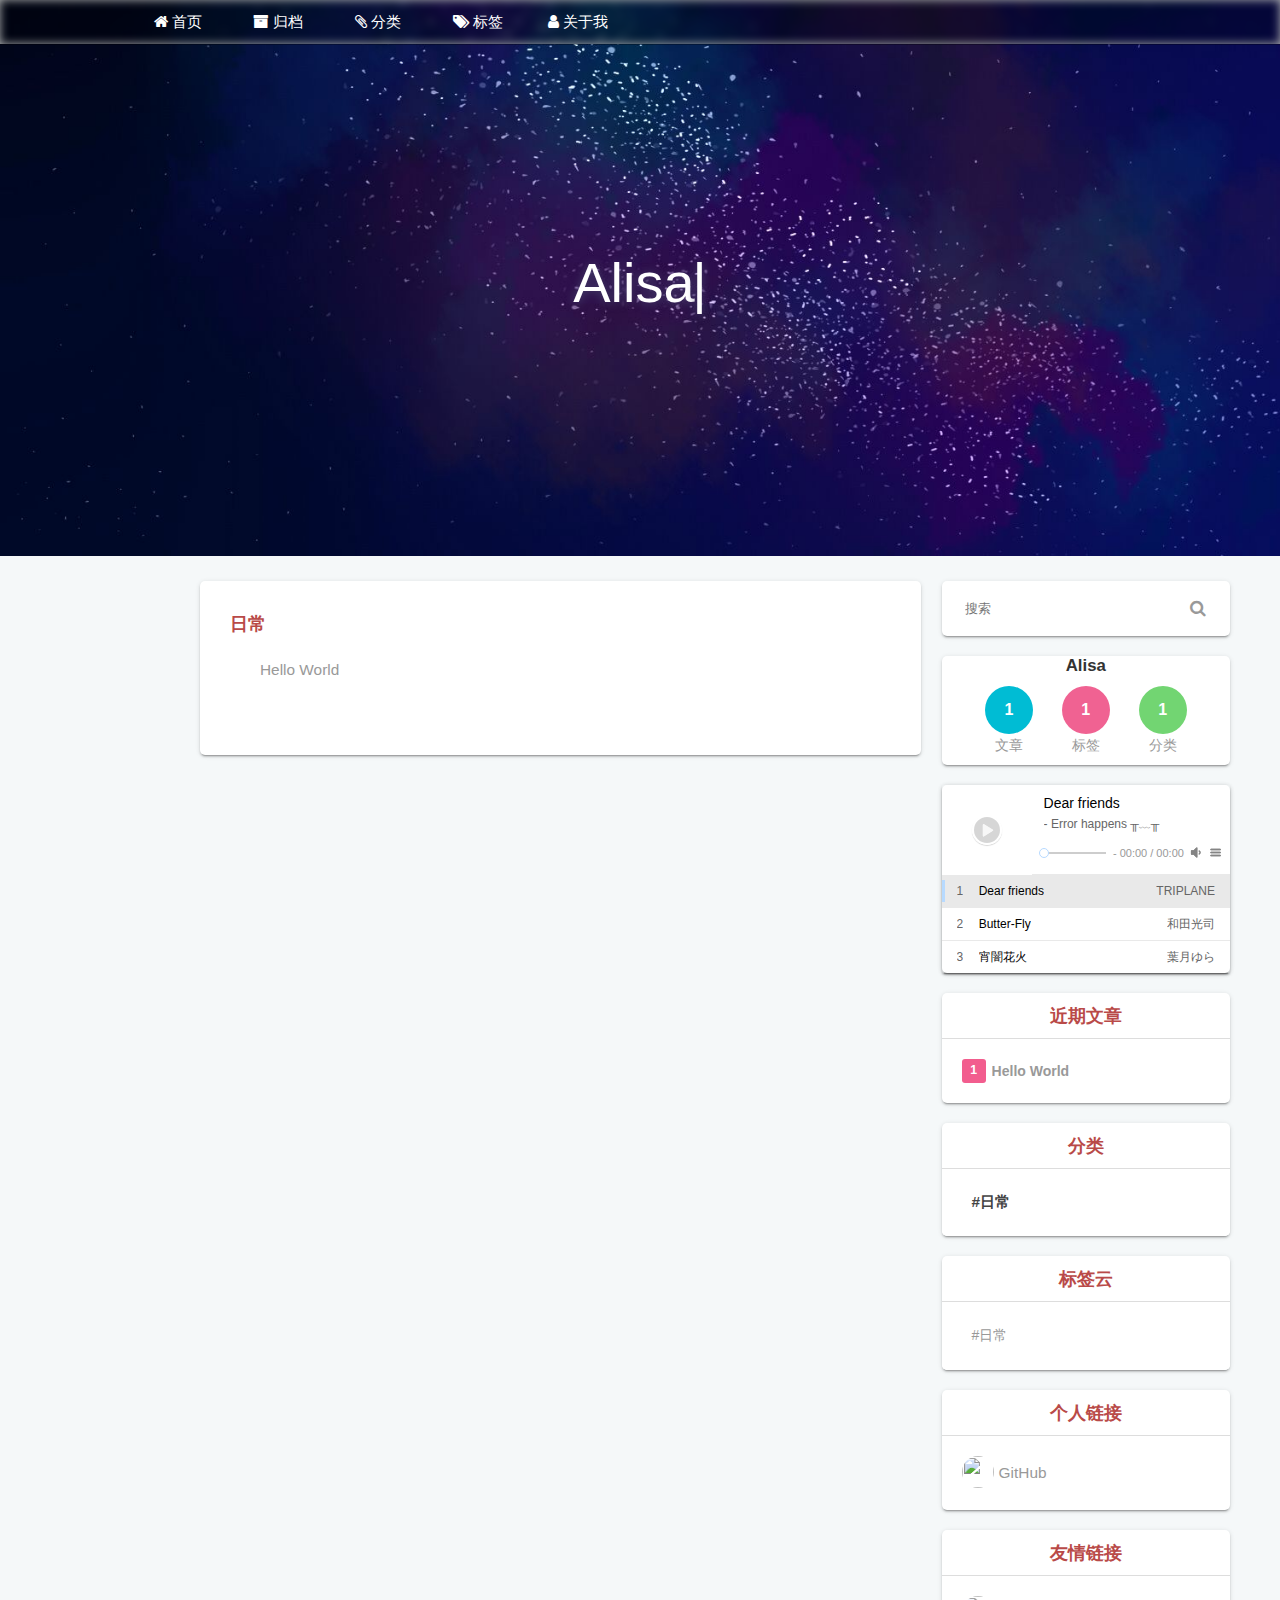
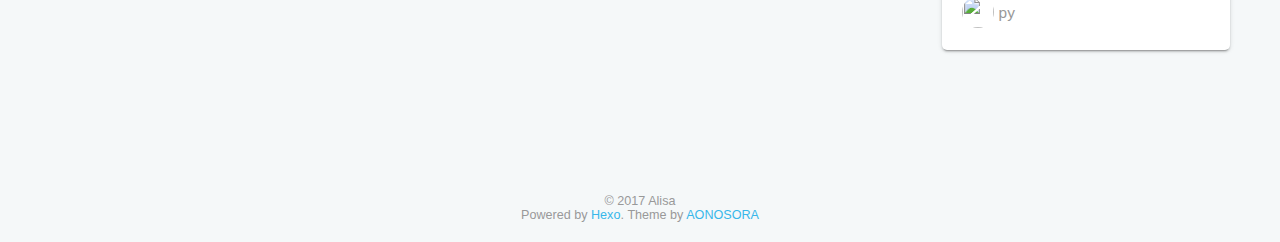
==== tags/日常/index.html @ 24ba5a22 "Site updated: 2018-03-01 18:58:43" ====
<!DOCTYPE html>
<html>
<head>
    <meta charset="UTF-8">
    <meta name="viewport" content="width=device-width, initial-scale=1, maximum-scale=1">
    <meta name="author" content="Alisa">
    
    
    
    
    
    
    <title>标签: 日常 | Alisa</title>
    <!-- inject:style -->
    <link href="/css/style.css" rel="stylesheet" type="text/css">
    <!-- endinject -->
    <style>
        .cube-loading {
            top: 0;
            position: fixed;
            width: 100%;
            height: 100%;
            background: url('/images/lg/loading.gif') no-repeat center center;
            background-color: rgba(0,0,0,.7);
        }

        .cube-loading.out {
            display: none;
        }

        .cube-loading:before {
            display: block;
            content: '加载中';
            position: relative;
            width: 100%;
            top: 50%;
            right: -50%;
            color: #fff;
        }

        @media(max-width: 768px) {
            .cube-loading:before {
                font-size: 1.2em;
                transform: translate(-24px,20px);
                -webkit-transform: translate(-24px,20px);
                -o-transform: translate(-24px,20px);
                -ms-transform: translate(-24px,20px);
            }
        }

        @media(min-width: 768px) {
            .cube-loading:before {

            }
        }
    </style>
    
</head>
<body>
<div class="cube-body">
    <nav id="cube-top-memu" class="cube-menu">
    <ul class="cube-menu-collapse">
        
        <li>
            <i class="cube-icon cube-icon-home" aria-hidden="true"></i>
            <a href="/">首页</a>
        </li>
        
        <li>
            <i class="cube-icon cube-icon-archive" aria-hidden="true"></i>
            <a href="/archives">归档</a>
        </li>
        
        <li>
            <i class="cube-icon cube-icon-categories" aria-hidden="true"></i>
            <a href="/categories">分类</a>
        </li>
        
        <li>
            <i class="cube-icon cube-icon-tags" aria-hidden="true"></i>
            <a href="/tags">标签</a>
        </li>
        
        <li>
            <i class="cube-icon cube-icon-about" aria-hidden="true"></i>
            <a href="/about-me">关于我</a>
        </li>
        
    </ul>
</nav>
<nav class="cube-side-menu" id="cube-side-menu">
    <ul class="cube-menu-list">
        
        <li>
            <a class="lrc-control">开启歌词</a>
        </li>
        
        <li>
            <a class="scroll-to-top">回到顶部</a>
        </li>
    </ul>
</nav>
    <header class="cube-header" id="cube-header">
    <img src=" https://timgsa.baidu.com/timg?image&amp;quality=80&amp;size=b9999_10000&amp;sec=1519910472082&amp;di=d725d8a82092e57b234062003c9fb7f6&amp;imgtype=0&amp;src=http%3A%2F%2Fimg3.100bt.com%2Fupload%2Fscrawl%2F20140315%2F1394874591805.jpg " alt="头部背景图片">
    
    <div class="cube-type">
        <span class="cube-typed-title">Alisa</span>
        <span class="cube-typed-cursor">|</span>
    </div>
    
</header>

    <style>
        nav.cube-menu:before {
            content: '';
            visibility: hidden;
            position: absolute;
            left: 0;
            top: 0;
            width: 100%;
            height: 44px;
        
            filter: blur(5px);
            -webkit-filter: blur(5px);
        
            z-index: -1;
            background-image: url('/images/background.png');
            background-repeat: no-repeat;
            background-position: center -356px;
            background-size: cover;
            background-color: transparent;
        }

        header.cube-background.cube-header-background {
            visibility: hidden;
            background-image: url('/images/background.png');
            background-position: center -400px;
        }
    </style>
    <header class="cube-background cube-header-background">
        
        <div class="cube-type">
            <span class="cube-typed-title">Alisa</span>
            <span class="cube-typed-cursor">|</span>
        </div>
        
    </header>
    <div class="load-header-background"></div>
    <script>
        (function (window) {

            window.headerModule = {}
            window.headerModule.image = {
                width: '1500',
                height: '1000'
            }

        })(window)
    </script>
    
    <div class="cube-content">
        <div class="cube-left">
            <style>
    @media(max-width: 768px) {
        body {
            background-color: #fff!important;
        }
    }
</style>
<div class="cube-archives">
    
    <div class="cube-archive" style="margin-top: 0;">
        <h1 class="title">日常</h1>
        
        <ul class="posts">
            
            <li class="post">
                <a href="/2018/03/01/Hello-World/">Hello World</a>
            </li>
            
        </ul>
        
    </div>
    
</div>
        </div>
        <div class="cube-right">
            

<div class="cube-search cube-sidebar" id="cube-search">
    <div class="search-container">
        <input type="text" placeholder="搜索" class="cube-search-input" id="cube-search-input">
        <i class="cube-icon cube-icon-search cube-search-submit" aria-hidden="true"></i>
    </div>
    <!-- TODO 通过给window赋一个全局变量，通过脚本赋值 -->
</div>
<script>
    (function (window) {
        'use strict';
        window.searchModule = {}
        window.searchModule.JSONUrl = '/content.json'
        window.searchModule.rootUrl = '/'
    })(window)
</script>
<div class="cube-search-form">
    <div class="cube-search-control">
        <input type="text" placeholder="搜索" class="search-input">
        <a class="close-button">
            <i class="cube-icon cube-close" aria-hidden="true"></i>
        </a>
    </div>
    <div class="cube-search-result"></div>
</div>


<div class="cube-author cube-sidebar" id="cube-author">
    
    
    <span>Alisa</span>
    
    
    <div class="count">
        <a class="count articles"><span>1</span>文章</a>
        <a class="count tags"><span>1</span>标签</a>
        <a class="count categories"><span>1</span>分类</a>
    </div>
</div>



<div class="cube-music cube-sidebar" id="cube-music">
    <div class="cube-player aplayer" id="cube-player"></div>
</div>
<script>
    (function (window) {
        window.musicModule = {}
        window.musicModule.musicConfig = '{"narrow":false,"autoplay":false,"showlrc":3,"theme":"#b7daff","mutex":true,"mode":"circulation","preload":"auto","listmaxheight":"513px","music":[{"title":"Dear friends","author":"TRIPLANE","url":"http://cube-1252774894.cosgz.myqcloud.com/music/source/TRIPLANE - Dear friends.mp3","lrc":"http://cube-1252774894.cosgz.myqcloud.com/music/lrc/Dear friends - TRIPLANE.lrc","pic":"http://cube-1252774894.cosgz.myqcloud.com/music/image/TRIPLANE - Dear friends.jpg"},{"title":"Butter-Fly","author":"和田光司","url":"http://cube-1252774894.cosgz.myqcloud.com/music/source/和田光司 - Butter-Fly (ピアノヴァージョン).mp3","lrc":"http://cube-1252774894.cosgz.myqcloud.com/music/lrc/Butter-Fly (ピアノヴァージョン) - 和田光司.lrc","pic":"http://cube-1252774894.cosgz.myqcloud.com/music/image/和田光司 - Butter-Fly (ピアノヴァージョン).jpg"},{"title":"宵闇花火","author":"葉月ゆら","url":"http://cube-1252774894.cosgz.myqcloud.com/music/source/葉月ゆら - 宵闇花火.mp3","lrc":"http://cube-1252774894.cosgz.myqcloud.com/music/lrc/宵闇花火 - 葉月ゆら.lrc","pic":"http://cube-1252774894.cosgz.myqcloud.com/music/image/葉月ゆら - 宵闇花火.jpg"}]}'
        window.musicModule.lrcConfig = {
            open: '开启歌词',
            close: '关闭歌词'
        }
    })(window)
</script>



<div class="cube-recent-posts cube-sidebar" id="cube-recent-posts">
    <div class="title">
        <a>近期文章</a>
    </div>
    <ul class="list">
        
        
        <li>
            <!-- TODO 如果文章要显示图片，那么在front-matter上添加preview属性(url or path) -->
            
            <div class="normal">
                <p class="index first">
                    <span>1</span>
                </p>
                <p class="title">
                    <a href="/2018/03/01/Hello-World/" title="Hello World">Hello World</a>
                </p>
            </div>
            
        </li>
        
        
    </ul>
</div>



<div class="cube-categories cube-sidebar" id="cube-categories">
    <div class="title">
        <a href="/categories">分类</a>
    </div>
    <div class="cube-boxs">
        
        
        <div class="cube-box-bg ">
            <a href="/categories/日常/">#日常</a>
        </div>
        
    </div>
</div>



<div class="cube-tagcloud cube-sidebar" id="cube-tagcloud">
    <div class="title">
        <a href="/tags">标签云</a>
    </div>
    <div class="cube-boxs">
        
        
        <div class="cube-box ">
            <a href="/tags/日常/">#日常</a>
        </div>
        
    </div>
</div>



<div class="cube-links cube-sidebar" id="cube-links">
    <div class="title">
        <a>个人链接</a>
    </div>
    <ul class="list">
        
        <li>
            
            
            <img src="http://cube-1252774894.cosgz.myqcloud.com/links/GitHub.png">
            
            <a href="https://github.com/Alisahhh" target="_blank">GitHub</a>
        </li>
        
    </ul>
</div>



<div class="cube-friend-links cube-sidebar" id="cube-friend-links">
    <div class="title">
        <a>友情链接</a>
    </div>
    <ul class="list">
        
        <li>
            <!-- TODO change avatar.png to friend.png-->
            <img src="http://cube-1252774894.cosgz.myqcloud.com/friend_links/micblo.png">
            <a href="https://blog.micblo.com/" target="_blank">py</a>
        </li>
        
    </ul>
</div>


        </div>
    </div>
</div>
<footer class="cube-footer">
    
© 2017 Alisa

<br>
Powered by <a href="https://hexo.io/" target="_blank">Hexo</a>.&nbsp;Theme by <a href="https://github.com/ZEROKISEKI" target="_blank">AONOSORA</a>
</footer>
<!-- inject:script -->
<script src="/js/script.js"></script>
<!-- endinject -->
<div class="cube-loading out"></div>
</body>
</html>
---- css/style.css ----
@charset "UTF-8";.aplayer-narrow{width:66px}.aplayer-narrow .aplayer-info{display:none}.aplayer-withlrc.aplayer-narrow{width:90px}.aplayer-withlrc.aplayer .aplayer-pic{height:90px;width:90px}.aplayer-withlrc.aplayer .aplayer-info{margin-left:90px;height:90px}.aplayer-withlrc.aplayer .aplayer-lrc{display:none}.aplayer-withlrc.aplayer .aplayer-info{padding:10px 7px 0 7px}.aplayer-withlist.aplayer .aplayer-info{border-bottom:1px solid #e9e9e9}.aplayer-withlist.aplayer .aplayer-list{display:block}.aplayer-withlist.aplayer .aplayer-icon-menu{display:inline!important}.aplayer{font-family:Arial,Helvetica,sans-serif;margin:5px;-webkit-box-shadow:0 2px 2px 0 rgba(0,0,0,.14),0 3px 1px -2px rgba(0,0,0,.2),0 1px 5px 0 rgba(0,0,0,.12);box-shadow:0 2px 2px 0 rgba(0,0,0,.14),0 3px 1px -2px rgba(0,0,0,.2),0 1px 5px 0 rgba(0,0,0,.12);border-radius:2px;overflow:hidden;-webkit-user-select:none;-moz-user-select:none;-ms-user-select:none;user-select:none;line-height:initial}.aplayer *{-webkit-box-sizing:content-box;box-sizing:content-box}.aplayer .aplayer-icon{width:15px;height:15px;border:none;background-color:transparent;outline:0;cursor:pointer;opacity:.8;vertical-align:middle;padding:0;font-size:12px;margin:0;display:inline}.aplayer .aplayer-icon .aplayer-fill{-webkit-transition:all .2s ease-in-out;transition:all .2s ease-in-out}.aplayer .aplayer-lrc-content{display:none}.aplayer .aplayer-pic{position:relative;float:left;height:66px;width:66px;background-image:url(../images/music/default.jpg);background-size:100%;-webkit-transition:all .3s ease;transition:all .3s ease}.aplayer .aplayer-pic .aplayer-button{position:absolute;border-radius:50%;opacity:.8;cursor:pointer;text-shadow:0 1px 1px rgba(0,0,0,.2);-webkit-box-shadow:0 1px 1px rgba(0,0,0,.2);box-shadow:0 1px 1px rgba(0,0,0,.2);background:rgba(0,0,0,.2);-webkit-transition:all .1s ease;transition:all .1s ease}.aplayer .aplayer-pic .aplayer-button:hover{opacity:1}.aplayer .aplayer-pic .aplayer-button .aplayer-fill{fill:#fff}.aplayer .aplayer-pic .aplayer-hide{display:none}.aplayer .aplayer-pic .aplayer-play{width:26px;height:26px;border:2px solid #fff;bottom:50%;right:50%;margin:0 -15px -15px 0}.aplayer .aplayer-pic .aplayer-play .aplayer-icon-play{position:absolute;top:3px;left:4px;height:20px;width:20px}.aplayer .aplayer-pic .aplayer-pause{width:16px;height:16px;border:2px solid #fff;bottom:4px;right:4px}.aplayer .aplayer-pic .aplayer-pause .aplayer-icon-pause{position:absolute;top:2px;left:2px;height:12px;width:12px}.aplayer .aplayer-info{margin-left:66px;padding:14px 7px 0 10px;height:66px;-webkit-box-sizing:border-box;box-sizing:border-box}.aplayer .aplayer-info .aplayer-music{overflow:hidden;white-space:nowrap;text-overflow:ellipsis;margin:0 0 13px 5px;-webkit-user-select:text;-moz-user-select:text;-ms-user-select:text;user-select:text;cursor:default;padding-bottom:2px}.aplayer .aplayer-info .aplayer-music .aplayer-title{font-size:14px;max-width:100%;white-space:nowrap;text-overflow:ellipsis;display:block;overflow:hidden;text-align:left}.aplayer .aplayer-info .aplayer-music .aplayer-author{font-size:12px;margin-top:5px;max-width:100%;display:block;white-space:nowrap;overflow:hidden;text-overflow:ellipsis;text-align:left;color:#666}.aplayer .aplayer-info .aplayer-controller{position:relative;display:-webkit-box;display:-ms-flexbox;display:flex}.aplayer .aplayer-info .aplayer-controller .aplayer-bar-wrap{margin:0 0 0 5px;padding:4px 0;cursor:pointer!important;-webkit-box-flex:1;-ms-flex:1;flex:1}.aplayer .aplayer-info .aplayer-controller .aplayer-bar-wrap .aplayer-bar{position:relative;height:2px;width:100%;background:#cdcdcd}.aplayer .aplayer-info .aplayer-controller .aplayer-bar-wrap .aplayer-bar .aplayer-loaded{position:absolute;left:0;top:0;bottom:0;background:#aaa;height:2px;-webkit-transition:all .5s ease;transition:all .5s ease}.aplayer .aplayer-info .aplayer-controller .aplayer-bar-wrap .aplayer-bar .aplayer-played{position:absolute;left:0;top:0;bottom:0;height:2px}.aplayer .aplayer-info .aplayer-controller .aplayer-bar-wrap .aplayer-bar .aplayer-played .aplayer-thumb{position:absolute;top:0;right:5px;margin-top:-4px;margin-right:-10px;height:8px;width:8px;border-radius:50%;background:#fff;cursor:pointer!important}.aplayer .aplayer-info .aplayer-controller .aplayer-time{position:relative;right:0;bottom:3px;height:17px;color:#999;font-size:11px;padding-left:7px}.aplayer .aplayer-info .aplayer-controller .aplayer-time .aplayer-time-inner{vertical-align:middle}.aplayer .aplayer-info .aplayer-controller .aplayer-time .aplayer-icon{cursor:pointer;-webkit-transition:all .2s ease;transition:all .2s ease}.aplayer .aplayer-info .aplayer-controller .aplayer-time .aplayer-icon .aplayer-fill{fill:#666}.aplayer .aplayer-info .aplayer-controller .aplayer-time .aplayer-icon.aplayer-icon-mode{margin-right:4px}.aplayer .aplayer-info .aplayer-controller .aplayer-time .aplayer-icon:hover .aplayer-fill{fill:#000}.aplayer .aplayer-info .aplayer-controller .aplayer-time .aplayer-icon.aplayer-icon-menu{display:none}.aplayer .aplayer-info .aplayer-controller .aplayer-time.aplayer-time-narrow .aplayer-icon-mode{display:none}.aplayer .aplayer-info .aplayer-controller .aplayer-time.aplayer-time-narrow .aplayer-icon-menu{display:none}.aplayer .aplayer-info .aplayer-controller .aplayer-volume-wrap{position:relative;display:inline-block;margin-left:3px;cursor:pointer!important}.aplayer .aplayer-info .aplayer-controller .aplayer-volume-wrap:hover .aplayer-volume-bar-wrap{display:block}.aplayer .aplayer-info .aplayer-controller .aplayer-volume-wrap .aplayer-volume-bar-wrap{display:none;position:absolute;bottom:15px;right:-3px;width:25px;height:40px;z-index:99}.aplayer .aplayer-info .aplayer-controller .aplayer-volume-wrap .aplayer-volume-bar-wrap .aplayer-volume-bar{position:absolute;bottom:0;right:10px;width:5px;height:35px;background:#aaa}.aplayer .aplayer-info .aplayer-controller .aplayer-volume-wrap .aplayer-volume-bar-wrap .aplayer-volume-bar .aplayer-volume{position:absolute;bottom:0;right:0;width:5px;-webkit-transition:all .1s ease;transition:all .1s ease}.aplayer .aplayer-lrc{position:fixed;height:105px;bottom:10px;width:700px;left:220px;overflow:hidden;display:none}.aplayer .aplayer-lrc:before{position:absolute;top:0;z-index:1;display:none;overflow:hidden;width:100%;height:10%;content:' ';background:-webkit-gradient(linear,left top,left bottom,from(white),to(rgba(255,255,255,0)));background:linear-gradient(to bottom,#fff 0,rgba(255,255,255,0) 100%)}.aplayer .aplayer-lrc:after{position:absolute;bottom:0;z-index:1;display:none;overflow:hidden;width:100%;height:33%;content:' ';background:-webkit-gradient(linear,left top,left bottom,from(rgba(255,255,255,0)),to(rgba(255,255,255,.8)));background:linear-gradient(to bottom,rgba(255,255,255,0) 0,rgba(255,255,255,.8) 100%)}.aplayer .aplayer-lrc p{font-size:30px;color:#222;text-shadow:0 1px 5px #47456d;line-height:35px!important;height:35px!important;padding:0!important;margin:0!important;-webkit-transition:all .5s ease-out;transition:all .5s ease-out;opacity:.4;overflow:hidden;visibility:hidden}.aplayer .aplayer-lrc p.aplayer-lrc-current{opacity:1;overflow:visible;height:35px!important;visibility:visible}.aplayer .aplayer-lrc p.aplayer-lrc-current.hidden{visibility:hidden}.aplayer .aplayer-lrc .aplayer-lrc-contents{position:relative;height:100%;text-align:center;-webkit-transition:all .5s ease-out;transition:all .5s ease-out;-webkit-user-select:text;-moz-user-select:text;-ms-user-select:text;user-select:text;cursor:default}.aplayer .aplayer-list{overflow:auto;-webkit-transition:all .5s ease;transition:all .5s ease;will-change:height;display:none}.aplayer .aplayer-list.aplayer-list-hide{height:0!important}.aplayer .aplayer-list::-webkit-scrollbar{width:5px}.aplayer .aplayer-list::-webkit-scrollbar-track{background-color:#f9f9f9}.aplayer .aplayer-list::-webkit-scrollbar-thumb{border-radius:3px;background-color:#eee}.aplayer .aplayer-list::-webkit-scrollbar-thumb:hover{background-color:#ccc}.aplayer .aplayer-list ol{list-style-type:none;margin:0;padding:0}.aplayer .aplayer-list ol li{position:relative;height:32px;line-height:32px;padding:0 15px;font-size:12px;border-top:1px solid #e9e9e9;cursor:pointer;-webkit-transition:all .2s ease;transition:all .2s ease;overflow:hidden;text-align:left}.aplayer .aplayer-list ol li:first-child{border-top:none}.aplayer .aplayer-list ol li:hover{background:#efefef}.aplayer .aplayer-list ol li.aplayer-list-light{background:#e9e9e9}.aplayer .aplayer-list ol li.aplayer-list-light .aplayer-list-cur{display:inline-block}.aplayer .aplayer-list ol li .aplayer-list-cur{display:none;width:3px;height:22px;position:absolute;left:0;top:5px;cursor:pointer}.aplayer .aplayer-list ol li .aplayer-list-index{color:#666;margin-right:12px;cursor:pointer;display:inline-block;overflow:hidden}.aplayer .aplayer-list ol li .aplayer-list-title{max-width:60%;display:inline-block;overflow:hidden;text-overflow:ellipsis;white-space:nowrap}.aplayer .aplayer-list ol li .aplayer-list-author{color:#666;float:right;cursor:pointer;max-width:30%;text-overflow:ellipsis;overflow:hidden;white-space:nowrap}@-webkit-keyframes aplayer-roll{0%{left:0}100%{left:-100%}}@keyframes aplayer-roll{0%{left:0}100%{left:-100%}}.cube-archives{background-color:#fff;padding:0 20px 20px 20px}@media (max-width:768px){.cube-archives .cube-archive{margin-top:30px;padding-top:30px;padding-left:0}.cube-archives .cube-archive:not(:first-child){border-top:1px dashed #999}.cube-archives .cube-archive .title{text-decoration:underline;font-size:1.4em;color:#b94a48;text-align:left;margin-bottom:5px}.cube-archives .cube-archive .posts{padding-left:20px;font-size:1em;list-style:none;margin-top:15px}.cube-archives .cube-archive .posts .post{margin-bottom:3px;line-height:1.3}.cube-archives .cube-archive .posts .post a{color:#38b7ea;text-decoration:none}.cube-archives .cube-archive .posts .post a:visited{color:#38b7ea;text-decoration:none}.cube-archives .cube-archive .preview-posts{padding-left:20px;font-size:1em;list-style:none;margin-top:15px}.cube-archives .cube-archive .preview-posts .preview-post{margin-bottom:3px;line-height:1.3}.cube-archives .cube-archive .preview-posts .preview-post .preview{display:none}.cube-archives .cube-archive .preview-posts .preview-post a{color:#38b7ea;text-decoration:none}.cube-archives .cube-archive .preview-posts .preview-post a:visited{color:#38b7ea;text-decoration:none}}@media (min-width:768px){.cube-archives{padding:20px;-webkit-box-shadow:0 2px 2px 0 rgba(0,0,0,.14),0 3px 1px -2px rgba(0,0,0,.2),0 1px 5px 0 rgba(0,0,0,.12);box-shadow:0 2px 2px 0 rgba(0,0,0,.14),0 3px 1px -2px rgba(0,0,0,.2),0 1px 5px 0 rgba(0,0,0,.12);border-radius:5px}.cube-archives .cube-archive{padding-bottom:40px;border-bottom:1px dashed #ddd}.cube-archives .cube-archive:not(:first-child){padding-top:40px}.cube-archives .cube-archive:last-child{border-bottom:0}.cube-archives .cube-archive .title{border-bottom:0;margin-top:0;color:#b94a48}.cube-archives .cube-archive .posts{list-style:none;margin-top:0}.cube-archives .cube-archive .posts .post a{line-height:1.5;font-size:1.1em;color:#999;text-decoration:none}.cube-archives .cube-archive .posts .post a:visited{color:#999;text-decoration:none}.cube-archives .cube-archive .posts .post a:hover{color:#38b7ea}.cube-archives .cube-archive .preview-posts{list-style:none;display:-webkit-box;display:-ms-flexbox;display:flex;padding-left:0;-ms-flex-wrap:wrap;flex-wrap:wrap}.cube-archives .cube-archive .preview-posts .preview-post{text-align:justify;word-break:break-all;-webkit-box-flex:0;-ms-flex:0 1 50%;flex:0 1 50%;max-width:50%;position:relative;margin-bottom:20px}.cube-archives .cube-archive .preview-posts .preview-post .preview{position:absolute;left:0;top:0;width:100px;height:100px;overflow:hidden}.cube-archives .cube-archive .preview-posts .preview-post .preview div{background-size:cover;background-repeat:no-repeat;background-position:center;-webkit-transition:all .5s;transition:all .5s;width:100%;height:100%}.cube-archives .cube-archive .preview-posts .preview-post .preview div:hover{-webkit-transform:scale(2);transform:scale(2)}.cube-archives .cube-archive .preview-posts .preview-post .info{padding-left:100px}.cube-archives .cube-archive .preview-posts .preview-post .info a{text-decoration:none;color:#999}.cube-archives .cube-archive .preview-posts .preview-post .info a:visited{text-decoration:none;color:#999}.cube-archives .cube-archive .preview-posts .preview-post .info a:hover{color:#38b7ea}}.cube-boxs{display:-webkit-box;display:-ms-flexbox;display:flex;-ms-flex-wrap:wrap;flex-wrap:wrap;background-color:#fff}.cube-boxs .cube-box a,.cube-boxs .cube-box-bg a{text-decoration:none}.cube-boxs .cube-box a:visited,.cube-boxs .cube-box-bg a:visited{text-decoration:none}@media (max-width:768px){.cube-boxs{-webkit-box-pack:justify;-ms-flex-pack:justify;justify-content:space-between;padding:20px;-webkit-box-align:baseline;-ms-flex-align:baseline;align-items:baseline}.cube-boxs .cube-box{margin-bottom:10px;text-align:center;-webkit-box-flex:0;-ms-flex:0 1 24%;flex:0 1 24%}.cube-boxs .cube-box a{color:#999;font-size:1.1em}.cube-boxs .cube-box a:visited{color:#999}.cube-boxs .cube-box-bg{margin-bottom:10px;text-align:center;-webkit-box-flex:0;-ms-flex:0 1 24%;flex:0 1 24%}.cube-boxs .cube-box-bg a{color:#444;font-size:1.3em;font-weight:600}.cube-boxs .cube-box-bg a:visited{color:#444}}@media (min-width:768px){.cube-boxs{display:none}.cube-sidebar .cube-boxs{display:-webkit-box;display:-ms-flexbox;display:flex;-webkit-box-pack:start;-ms-flex-pack:start;justify-content:flex-start;padding:20px;-webkit-box-align:baseline;-ms-flex-align:baseline;align-items:baseline;border-bottom-left-radius:5px;border-bottom-right-radius:5px}.cube-sidebar .cube-boxs .cube-box{-webkit-box-flex:0;-ms-flex:0 1 auto;flex:0 1 auto;display:inline-block;padding:5px 10px}.cube-sidebar .cube-boxs .cube-box a{color:#999;font-size:1em}.cube-sidebar .cube-boxs .cube-box a:visited{color:#999}.cube-sidebar .cube-boxs .cube-box-bg{-webkit-box-flex:0;-ms-flex:0 1 auto;flex:0 1 auto;display:inline-block;padding:3px 10px}.cube-sidebar .cube-boxs .cube-box-bg a{color:#444;font-size:1.1em;font-weight:600}.cube-sidebar .cube-boxs .cube-box-bg a:visited{color:#444}}.hljs{display:block;overflow-x:auto;padding:.5em;background:#1e1e1e;color:#dcdcdc}.hljs-keyword,.hljs-literal,.hljs-name,.hljs-symbol{color:#569cd6}.hljs-link{color:#569cd6;text-decoration:underline}.hljs-built_in,.hljs-type{color:#4ec9b0}.hljs-class,.hljs-number{color:#b8d7a3}.hljs-meta-string,.hljs-string{color:#d69d85}.hljs-regexp,.hljs-template-tag{color:#9a5334}.hljs-formula,.hljs-function,.hljs-params,.hljs-subst,.hljs-title{color:#dcdcdc}.hljs-comment,.hljs-quote{color:#57a64a;font-style:italic}.hljs-doctag{color:#608b4e}.hljs-meta,.hljs-meta-keyword,.hljs-tag{color:#9b9b9b}.hljs-template-variable,.hljs-variable{color:#bd63c5}.hljs-attr,.hljs-attribute,.hljs-builtin-name{color:#9cdcfe}.hljs-section{color:gold}.hljs-emphasis{font-style:italic}.hljs-strong{font-weight:700}.hljs-bullet,.hljs-selector-attr,.hljs-selector-class,.hljs-selector-id,.hljs-selector-pseudo,.hljs-selector-tag{color:#d7ba7d}.hljs-addition{background-color:#144212;display:inline-block;width:100%}.hljs-deletion{background-color:#600;display:inline-block;width:100%}.cube-markdown{color:#999}.cube-markdown p{text-align:justify;line-height:1.6;font-size:1.1em}.cube-markdown blockquote{background-color:#dff0d8;border-color:#d6e9c6;margin:0;color:#468847;font-size:1.2em;line-height:1.5;padding:10px 10px 10px 40px;border-left:5px solid;overflow-x:auto;white-space:pre}.cube-markdown :not(pre) code{color:#d14;margin:2px 5px;padding:2px 10px;border:1px solid #d6d6d6;background-color:#eee;font-size:1em;word-wrap:break-word;white-space:normal;word-break:break-all;border-radius:3px}.cube-markdown pre code{padding:20px;font-size:1.2em;line-height:1.1;border-radius:5px}.cube-markdown a{text-decoration:none;color:#1863a1}.cube-markdown a:visited{text-decoration:none;color:#1863a1}.cube-markdown h1,.cube-markdown h2,.cube-markdown h3,.cube-markdown h4,.cube-markdown h5,.cube-markdown h6{color:#444}.cube-markdown h4,.cube-markdown h5,.cube-markdown h6{margin:1em auto;font-size:1.2em}.cube-markdown h3{font-size:1.4em}.cube-markdown h2{font-size:1.7em}.cube-markdown h1{font-size:2em}@media (max-width:768px){.cube-markdown h4,.cube-markdown h5,.cube-markdown h6{margin:1em auto;font-size:1.1em}.cube-markdown h3{font-size:1.2em}.cube-markdown h2{font-size:1.3em}.cube-markdown h1{font-size:1.5em}}.cube-markdown img{max-width:100%;height:auto;display:block}@media (max-width:768px){.cube-markdown img{margin:1em auto}}@media (min-width:768px){.cube-markdown img{margin:1.5em auto;margin-bottom:2em}}.cube-markdown ol{padding-left:20px;font-size:1.1em;line-height:1.6;text-align:justify;word-break:break-all}.cube-markdown ol li{padding-left:3px}.cube-markdown ul{padding-left:20px;color:#fff;font-size:1.1em;line-height:1.6;text-align:justify;word-break:break-all}.cube-markdown ul li{color:#999}.cube-markdown strong{font-weight:800;color:#333}.cube-markdown figure.highlight{color:#ddd;background:#272822;margin:1.6em 0;padding:1em 20px;display:block;overflow-x:auto}.cube-markdown figure.highlight div,.cube-markdown figure.highlight pre,.cube-markdown figure.highlight table,.cube-markdown figure.highlight tbody,.cube-markdown figure.highlight td,.cube-markdown figure.highlight tfoot,.cube-markdown figure.highlight th,.cube-markdown figure.highlight thead,.cube-markdown figure.highlight tr{padding:0;outline:0;border:0;margin:0;font-weight:inherit;font-style:inherit;font-family:inherit;font-size:100%;vertical-align:baseline}.cube-markdown figure.highlight td{border:none;padding:10px 0}.cube-markdown figure.highlight td.gutter{background:0 0}.cube-markdown figure.highlight td.code{padding-right:20px;padding-left:20px}.cube-markdown figure.highlight caption,.cube-markdown figure.highlight td,.cube-markdown figure.highlight th{text-align:left;font-weight:400;vertical-align:baseline}.cube-markdown figure.highlight div.line.hljs{height:1.6em;line-height:1.6em;background-color:transparent}.cube-gallery a.gallery-item:not(:first-child){display:none}div.cube-excerpt .cube-excerpt-header h1{font-weight:600;margin-top:0;text-align:center}div.cube-excerpt .cube-excerpt-header h1 a{color:#444;text-decoration:none}div.cube-excerpt .cube-excerpt-header h1 a:visited{color:#444;text-decoration:none}div.cube-excerpt .cube-excerpt-header .cube-excerpt-header-msg{display:-webkit-box;display:-ms-flexbox;display:flex;text-align:center;width:90%;margin:0 auto}div.cube-excerpt .cube-excerpt-header .cube-excerpt-date{-webkit-box-flex:1;-ms-flex:1 1 50%;flex:1 1 50%;text-align:right;color:#444}div.cube-excerpt .cube-excerpt-header .cube-excerpt-tags{-webkit-box-flex:1;-ms-flex:1 1 50%;flex:1 1 50%;max-width:50%;text-align:left;overflow:hidden;padding-left:15px;word-break:break-all;white-space:nowrap;text-overflow:ellipsis}div.cube-excerpt .cube-excerpt-header .cube-excerpt-tags a{padding-right:2px;text-decoration:none}div.cube-excerpt .cube-excerpt-header .cube-excerpt-tags a:visited{text-decoration:none}@media (max-width:768px){div.cube-excerpt{margin-bottom:30px;background-color:#fff}div.cube-excerpt .cube-excerpt-header{padding:20px 20px 0 20px}div.cube-excerpt .cube-excerpt-header h1{font-size:1.5em;margin-bottom:10px}div.cube-excerpt .cube-excerpt-header .cube-excerpt-header-msg .cube-excerpt-tags a{color:#444}div.cube-excerpt .cube-excerpt-header .cube-excerpt-header-msg .cube-excerpt-tags a:visited{color:#444}div.cube-excerpt .cube-excerpt-entry{padding:0 20px}div.cube-excerpt .cube-excerpt-footer{text-align:center;margin-top:20px;padding:0 20px 20px 20px}div.cube-excerpt .cube-excerpt-footer a{text-decoration:none;color:#fff;background-color:#38b7ea;padding:5px 20px;font-size:15px;line-height:32px;height:32px;border-radius:20px}div.cube-excerpt .cube-excerpt-footer a:visited{text-decoration:none;color:#fff}}@media (min-width:768px){div.cube-excerpt{background:#fff;padding:10px;margin-top:40px;border-radius:5px;-webkit-box-shadow:0 2px 2px 0 rgba(0,0,0,.14),0 3px 1px -2px rgba(0,0,0,.2),0 1px 5px 0 rgba(0,0,0,.12);box-shadow:0 2px 2px 0 rgba(0,0,0,.14),0 3px 1px -2px rgba(0,0,0,.2),0 1px 5px 0 rgba(0,0,0,.12)}div.cube-excerpt:first-child{margin-top:0}div.cube-excerpt .cube-excerpt-header{padding:20px 20px 0 20px}div.cube-excerpt .cube-excerpt-header h1{font-size:1.8em;margin-bottom:10px}div.cube-excerpt .cube-excerpt-header .cube-excerpt-header-msg .cube-excerpt-tags a{color:#444}div.cube-excerpt .cube-excerpt-header .cube-excerpt-header-msg .cube-excerpt-tags a:visited{color:#444}div.cube-excerpt .cube-excerpt-entry{padding:0 20px}div.cube-excerpt .cube-excerpt-footer{padding:0 20px 20px 20px;text-align:center;margin-top:20px}div.cube-excerpt .cube-excerpt-footer a{text-decoration:none;color:#999;background-color:#efefef;line-height:32px;font-size:1.1em;padding:5px 20px;border-radius:20px;height:32px}div.cube-excerpt .cube-excerpt-footer a:hover{text-decoration:none;color:#fff;background-color:#38b7ea}div.cube-excerpt .cube-excerpt-footer a:visited{text-decoration:none;color:#fff}}div.cube-article{border-radius:5px;-webkit-box-shadow:0 2px 2px 0 rgba(0,0,0,.14),0 3px 1px -2px rgba(0,0,0,.2),0 1px 5px 0 rgba(0,0,0,.12);box-shadow:0 2px 2px 0 rgba(0,0,0,.14),0 3px 1px -2px rgba(0,0,0,.2),0 1px 5px 0 rgba(0,0,0,.12);background-color:#fff}div.cube-article h1.title{font-weight:600;margin-top:0;text-align:center;color:#444;border-bottom:0}div.cube-article .cube-article-header{display:-webkit-box;display:-ms-flexbox;display:flex;text-align:center;width:90%;margin:0 auto}div.cube-article .cube-article-date{-webkit-box-flex:1;-ms-flex:1;flex:1;text-align:right;color:#444}div.cube-article .cube-article-date.page{text-align:center}div.cube-article .cube-article-tags{-webkit-box-flex:1;-ms-flex:1;flex:1;padding-left:15px;text-align:left}div.cube-article .cube-article-tags a{text-decoration:none}div.cube-article .cube-article-tags a:visited{text-decoration:none}@media (max-width:768px){div.cube-article h1.title{padding:20px 20px 0 20px;font-size:1.7em}div.cube-article .cube-article-header{padding:0 20px}div.cube-article .cube-article-header .cube-article-tags a{color:#444}div.cube-article .cube-article-header .cube-article-tags a:visited{color:#444}div.cube-article .cube-article-content{padding:0 20px 20px 20px}}@media (min-width:768px){div.cube-article{padding:10px}div.cube-article h1.title{padding:20px 20px 0 20px;font-size:1.8em;margin-bottom:10px}div.cube-article .cube-article-header{padding:0 20px}div.cube-article .cube-article-header .cube-article-tags a{color:#444}div.cube-article .cube-article-header .cube-article-tags a:visited{color:#444}div.cube-article .cube-article-content{padding:0 20px 20px 20px}}@media (max-width:768px){div.cube-article-nav ul{list-style:none;padding-left:0;width:100%}div.cube-article-nav ul li{width:100%;text-align:center}div.cube-article-nav ul li a{text-decoration:none;color:#999;text-decoration:none}div.cube-article-nav ul li a:visited{color:#999}div.cube-article-nav ul li a:hover{color:#999}}@media (min-width:768px){div.cube-article-nav ul{list-style:none;padding-left:0;width:100%;display:-webkit-box;display:-ms-flexbox;display:flex;-webkit-box-pack:justify;-ms-flex-pack:justify;justify-content:space-between}div.cube-article-nav ul li{-webkit-box-flex:0;-ms-flex:0 1 auto;flex:0 1 auto;max-width:50%;display:inline-block}div.cube-article-nav ul li a{font-size:1.1em;font-weight:600;text-decoration:none;color:#999;text-decoration:none}div.cube-article-nav ul li a:visited{color:#999}div.cube-article-nav ul li a:hover{color:#38b7ea}div.cube-article-nav ul li a i:before{font-size:1.1em;color:#999}div.cube-article-nav ul li a:hover i:before{color:#38b7ea}div.cube-article-nav ul li.prev{text-align:left}div.cube-article-nav ul li.next{text-align:right}}@media (max-width:768px){div.changyan-container{padding:20px;margin-top:40px}div.youyan-container{padding:20px;margin-top:20px}div.gitment-comment{padding:20px;margin-top:20px}div.disqus-container{padding:20px;margin-top:20px}}@media (min-width:768px){div.changyan-container{padding:20px;margin-top:40px;border-radius:5px;-webkit-box-shadow:0 2px 2px 0 rgba(0,0,0,.14),0 3px 1px -2px rgba(0,0,0,.2),0 1px 5px 0 rgba(0,0,0,.12);box-shadow:0 2px 2px 0 rgba(0,0,0,.14),0 3px 1px -2px rgba(0,0,0,.2),0 1px 5px 0 rgba(0,0,0,.12);background-color:#fff}div.youyan-container{padding:20px;background-color:#fff;margin-top:40px;border-radius:5px;-webkit-box-shadow:0 2px 2px 0 rgba(0,0,0,.14),0 3px 1px -2px rgba(0,0,0,.2),0 1px 5px 0 rgba(0,0,0,.12);box-shadow:0 2px 2px 0 rgba(0,0,0,.14),0 3px 1px -2px rgba(0,0,0,.2),0 1px 5px 0 rgba(0,0,0,.12)}div.gitment-comment{padding:20px;background-color:#fff;margin-top:40px;border-radius:5px;-webkit-box-shadow:0 2px 2px 0 rgba(0,0,0,.14),0 3px 1px -2px rgba(0,0,0,.2),0 1px 5px 0 rgba(0,0,0,.12);box-shadow:0 2px 2px 0 rgba(0,0,0,.14),0 3px 1px -2px rgba(0,0,0,.2),0 1px 5px 0 rgba(0,0,0,.12)}}/*!
 *  Font Awesome 4.7.0 by @davegandy - http://fontawesome.io - @fontawesome
 *  License - http://fontawesome.io/license (Font: SIL OFL 1.1, CSS: MIT License)
 */@font-face{font-family:FontAwesome;src:url(../../fonts/fontawesome-webfont.eot?v=4.7.0);src:url(../../fonts/fontawesome-webfont.eot?#iefix&v=4.7.0) format("embedded-opentype"),url(../../fonts/fontawesome-webfont.woff2?v=4.7.0) format("woff2"),url(../../fonts/fontawesome-webfont.woff?v=4.7.0) format("woff"),url(../../fonts/fontawesome-webfont.ttf?v=4.7.0) format("truetype"),url(../../fonts/fontawesome-webfont.svg?v=4.7.0#fontawesomeregular) format("svg");font-weight:400;font-style:normal}.cube-icon,.fa{display:inline-block;font:normal normal normal 14px/1 FontAwesome;font-size:inherit;text-rendering:auto;-webkit-font-smoothing:antialiased;-moz-osx-font-smoothing:grayscale}.fa-lg{font-size:1.33333em;line-height:.75em;vertical-align:-15%}.fa-2x{font-size:2em}.fa-3x{font-size:3em}.fa-4x{font-size:4em}.fa-5x{font-size:5em}.fa-fw{width:1.28571em;text-align:center}.fa-ul{padding-left:0;margin-left:2.14286em;list-style-type:none}.fa-ul>li{position:relative}.fa-li{position:absolute;left:-2.14286em;width:2.14286em;top:.14286em;text-align:center}.fa-li.fa-lg{left:-1.85714em}.fa-border{padding:.2em .25em .15em;border:solid .08em #eee;border-radius:.1em}.fa-pull-left{float:left}.fa-pull-right{float:right}.fa-pull-left.cube-icon,.fa.fa-pull-left{margin-right:.3em}.fa-pull-right.cube-icon,.fa.fa-pull-right{margin-left:.3em}.pull-right{float:right}.pull-left{float:left}.fa.pull-left,.pull-left.cube-icon{margin-right:.3em}.fa.pull-right,.pull-right.cube-icon{margin-left:.3em}.fa-spin{-webkit-animation:fa-spin 2s infinite linear;animation:fa-spin 2s infinite linear}.fa-pulse{-webkit-animation:fa-spin 1s infinite steps(8);animation:fa-spin 1s infinite steps(8)}@-webkit-keyframes fa-spin{0%{-webkit-transform:rotate(0);transform:rotate(0)}100%{-webkit-transform:rotate(359deg);transform:rotate(359deg)}}@keyframes fa-spin{0%{-webkit-transform:rotate(0);transform:rotate(0)}100%{-webkit-transform:rotate(359deg);transform:rotate(359deg)}}.fa-rotate-90{-webkit-transform:rotate(90deg);transform:rotate(90deg)}.fa-rotate-180{-webkit-transform:rotate(180deg);transform:rotate(180deg)}.fa-rotate-270{-webkit-transform:rotate(270deg);transform:rotate(270deg)}.fa-flip-horizontal{-webkit-transform:scale(-1,1);transform:scale(-1,1)}.fa-flip-vertical{-webkit-transform:scale(1,-1);transform:scale(1,-1)}:root .fa-flip-horizontal,:root .fa-flip-vertical,:root .fa-rotate-180,:root .fa-rotate-270,:root .fa-rotate-90{-webkit-filter:none;filter:none}.fa-stack{position:relative;display:inline-block;width:2em;height:2em;line-height:2em;vertical-align:middle}.fa-stack-1x,.fa-stack-2x{position:absolute;left:0;width:100%;text-align:center}.fa-stack-1x{line-height:inherit}.fa-stack-2x{font-size:2em}.fa-inverse{color:#fff}.fa-glass:before{content:""}.fa-music:before{content:""}.cube-icon-search:before,.fa-search:before{content:""}.fa-envelope-o:before{content:""}.fa-heart:before{content:""}.fa-star:before{content:""}.fa-star-o:before{content:""}.cube-icon-about:before,.fa-user:before{content:""}.fa-film:before{content:""}.fa-th-large:before{content:""}.fa-th:before{content:""}.fa-th-list:before{content:""}.fa-check:before{content:""}.cube-close:before,.fa-close:before,.fa-remove:before,.fa-times:before{content:""}.fa-search-plus:before{content:""}.fa-search-minus:before{content:""}.fa-power-off:before{content:""}.fa-signal:before{content:""}.fa-cog:before,.fa-gear:before{content:""}.fa-trash-o:before{content:""}.cube-icon-home:before,.fa-home:before{content:""}.fa-file-o:before{content:""}.fa-clock-o:before{content:""}.fa-road:before{content:""}.fa-download:before{content:""}.fa-arrow-circle-o-down:before{content:""}.fa-arrow-circle-o-up:before{content:""}.fa-inbox:before{content:""}.fa-play-circle-o:before{content:""}.fa-repeat:before,.fa-rotate-right:before{content:""}.fa-refresh:before{content:""}.fa-list-alt:before{content:""}.fa-lock:before{content:""}.fa-flag:before{content:""}.fa-headphones:before{content:""}.fa-volume-off:before{content:""}.fa-volume-down:before{content:""}.fa-volume-up:before{content:""}.fa-qrcode:before{content:""}.fa-barcode:before{content:""}.fa-tag:before{content:""}.cube-icon-tag:before,.cube-icon-tags:before,.fa-tags:before{content:""}.fa-book:before{content:""}.fa-bookmark:before{content:""}.fa-print:before{content:""}.fa-camera:before{content:""}.fa-font:before{content:""}.fa-bold:before{content:""}.fa-italic:before{content:""}.fa-text-height:before{content:""}.fa-text-width:before{content:""}.fa-align-left:before{content:""}.fa-align-center:before{content:""}.fa-align-right:before{content:""}.fa-align-justify:before{content:""}.fa-list:before{content:""}.fa-dedent:before,.fa-outdent:before{content:""}.fa-indent:before{content:""}.fa-video-camera:before{content:""}.fa-image:before,.fa-photo:before,.fa-picture-o:before{content:""}.fa-pencil:before{content:""}.fa-map-marker:before{content:""}.fa-adjust:before{content:""}.fa-tint:before{content:""}.fa-edit:before,.fa-pencil-square-o:before{content:""}.fa-share-square-o:before{content:""}.fa-check-square-o:before{content:""}.fa-arrows:before{content:""}.fa-step-backward:before{content:""}.fa-fast-backward:before{content:""}.fa-backward:before{content:""}.fa-play:before{content:""}.fa-pause:before{content:""}.fa-stop:before{content:""}.fa-forward:before{content:""}.fa-fast-forward:before{content:""}.fa-step-forward:before{content:""}.fa-eject:before{content:""}.fa-chevron-left:before{content:""}.fa-chevron-right:before{content:""}.fa-plus-circle:before{content:""}.fa-minus-circle:before{content:""}.fa-times-circle:before{content:""}.fa-check-circle:before{content:""}.fa-question-circle:before{content:""}.fa-info-circle:before{content:""}.fa-crosshairs:before{content:""}.fa-times-circle-o:before{content:""}.fa-check-circle-o:before{content:""}.fa-ban:before{content:""}.fa-arrow-left:before{content:""}.fa-arrow-right:before{content:""}.fa-arrow-up:before{content:""}.fa-arrow-down:before{content:""}.fa-mail-forward:before,.fa-share:before{content:""}.fa-expand:before{content:""}.fa-compress:before{content:""}.fa-plus:before{content:""}.fa-minus:before{content:""}.fa-asterisk:before{content:""}.fa-exclamation-circle:before{content:""}.fa-gift:before{content:""}.fa-leaf:before{content:""}.fa-fire:before{content:""}.fa-eye:before{content:""}.fa-eye-slash:before{content:""}.fa-exclamation-triangle:before,.fa-warning:before{content:""}.fa-plane:before{content:""}.cube-icon-date:before,.fa-calendar:before{content:""}.fa-random:before{content:""}.fa-comment:before{content:""}.fa-magnet:before{content:""}.fa-chevron-up:before{content:""}.fa-chevron-down:before{content:""}.fa-retweet:before{content:""}.fa-shopping-cart:before{content:""}.fa-folder:before{content:""}.fa-folder-open:before{content:""}.fa-arrows-v:before{content:""}.fa-arrows-h:before{content:""}.fa-bar-chart-o:before,.fa-bar-chart:before{content:""}.fa-twitter-square:before{content:""}.fa-facebook-square:before{content:""}.fa-camera-retro:before{content:""}.fa-key:before{content:""}.fa-cogs:before,.fa-gears:before{content:""}.fa-comments:before{content:""}.fa-thumbs-o-up:before{content:""}.fa-thumbs-o-down:before{content:""}.fa-star-half:before{content:""}.fa-heart-o:before{content:""}.fa-sign-out:before{content:""}.fa-linkedin-square:before{content:""}.fa-thumb-tack:before{content:""}.fa-external-link:before{content:""}.fa-sign-in:before{content:""}.fa-trophy:before{content:""}.fa-github-square:before{content:""}.fa-upload:before{content:""}.fa-lemon-o:before{content:""}.fa-phone:before{content:""}.fa-square-o:before{content:""}.fa-bookmark-o:before{content:""}.fa-phone-square:before{content:""}.fa-twitter:before{content:""}.fa-facebook-f:before,.fa-facebook:before{content:""}.fa-github:before{content:""}.fa-unlock:before{content:""}.fa-credit-card:before{content:""}.fa-feed:before,.fa-rss:before{content:""}.fa-hdd-o:before{content:""}.fa-bullhorn:before{content:""}.fa-bell:before{content:""}.fa-certificate:before{content:""}.fa-hand-o-right:before{content:""}.fa-hand-o-left:before{content:""}.fa-hand-o-up:before{content:""}.fa-hand-o-down:before{content:""}.fa-arrow-circle-left:before{content:""}.fa-arrow-circle-right:before{content:""}.fa-arrow-circle-up:before{content:""}.fa-arrow-circle-down:before{content:""}.fa-globe:before{content:""}.fa-wrench:before{content:""}.fa-tasks:before{content:""}.fa-filter:before{content:""}.fa-briefcase:before{content:""}.fa-arrows-alt:before{content:""}.fa-group:before,.fa-users:before{content:""}.fa-chain:before,.fa-link:before{content:""}.fa-cloud:before{content:""}.fa-flask:before{content:""}.fa-cut:before,.fa-scissors:before{content:""}.fa-copy:before,.fa-files-o:before{content:""}.cube-icon-categories:before,.fa-paperclip:before{content:""}.fa-floppy-o:before,.fa-save:before{content:""}.fa-square:before{content:""}.fa-bars:before,.fa-navicon:before,.fa-reorder:before{content:""}.fa-list-ul:before{content:""}.fa-list-ol:before{content:""}.fa-strikethrough:before{content:""}.fa-underline:before{content:""}.fa-table:before{content:""}.fa-magic:before{content:""}.fa-truck:before{content:""}.fa-pinterest:before{content:""}.fa-pinterest-square:before{content:""}.fa-google-plus-square:before{content:""}.fa-google-plus:before{content:""}.fa-money:before{content:""}.fa-caret-down:before{content:""}.fa-caret-up:before{content:""}.fa-caret-left:before{content:""}.fa-caret-right:before{content:""}.fa-columns:before{content:""}.fa-sort:before,.fa-unsorted:before{content:""}.fa-sort-desc:before,.fa-sort-down:before{content:""}.fa-sort-asc:before,.fa-sort-up:before{content:""}.fa-envelope:before{content:""}.fa-linkedin:before{content:""}.fa-rotate-left:before,.fa-undo:before{content:""}.fa-gavel:before,.fa-legal:before{content:""}.fa-dashboard:before,.fa-tachometer:before{content:""}.fa-comment-o:before{content:""}.fa-comments-o:before{content:""}.fa-bolt:before,.fa-flash:before{content:""}.fa-sitemap:before{content:""}.fa-umbrella:before{content:""}.fa-clipboard:before,.fa-paste:before{content:""}.fa-lightbulb-o:before{content:""}.fa-exchange:before{content:""}.fa-cloud-download:before{content:""}.fa-cloud-upload:before{content:""}.fa-user-md:before{content:""}.fa-stethoscope:before{content:""}.fa-suitcase:before{content:""}.fa-bell-o:before{content:""}.fa-coffee:before{content:""}.fa-cutlery:before{content:""}.fa-file-text-o:before{content:""}.fa-building-o:before{content:""}.fa-hospital-o:before{content:""}.fa-ambulance:before{content:""}.fa-medkit:before{content:""}.fa-fighter-jet:before{content:""}.fa-beer:before{content:""}.fa-h-square:before{content:""}.fa-plus-square:before{content:""}.cube-prev:before,.fa-angle-double-left:before{content:""}.cube-next:before,.fa-angle-double-right:before{content:""}.fa-angle-double-up:before{content:""}.fa-angle-double-down:before{content:""}.fa-angle-left:before{content:""}.fa-angle-right:before{content:""}.fa-angle-up:before{content:""}.fa-angle-down:before{content:""}.fa-desktop:before{content:""}.fa-laptop:before{content:""}.fa-tablet:before{content:""}.fa-mobile-phone:before,.fa-mobile:before{content:""}.fa-circle-o:before{content:""}.fa-quote-left:before{content:""}.fa-quote-right:before{content:""}.fa-spinner:before{content:""}.fa-circle:before{content:""}.fa-mail-reply:before,.fa-reply:before{content:""}.fa-github-alt:before{content:""}.fa-folder-o:before{content:""}.fa-folder-open-o:before{content:""}.fa-smile-o:before{content:""}.fa-frown-o:before{content:""}.fa-meh-o:before{content:""}.fa-gamepad:before{content:""}.fa-keyboard-o:before{content:""}.fa-flag-o:before{content:""}.fa-flag-checkered:before{content:""}.fa-terminal:before{content:""}.fa-code:before{content:""}.fa-mail-reply-all:before,.fa-reply-all:before{content:""}.fa-star-half-empty:before,.fa-star-half-full:before,.fa-star-half-o:before{content:""}.fa-location-arrow:before{content:""}.fa-crop:before{content:""}.fa-code-fork:before{content:""}.fa-chain-broken:before,.fa-unlink:before{content:""}.fa-question:before{content:""}.fa-info:before{content:""}.fa-exclamation:before{content:""}.fa-superscript:before{content:""}.fa-subscript:before{content:""}.fa-eraser:before{content:""}.fa-puzzle-piece:before{content:""}.fa-microphone:before{content:""}.fa-microphone-slash:before{content:""}.fa-shield:before{content:""}.fa-calendar-o:before{content:""}.fa-fire-extinguisher:before{content:""}.fa-rocket:before{content:""}.fa-maxcdn:before{content:""}.fa-chevron-circle-left:before{content:""}.fa-chevron-circle-right:before{content:""}.fa-chevron-circle-up:before{content:""}.fa-chevron-circle-down:before{content:""}.fa-html5:before{content:""}.fa-css3:before{content:""}.fa-anchor:before{content:""}.fa-unlock-alt:before{content:""}.fa-bullseye:before{content:""}.fa-ellipsis-h:before{content:""}.fa-ellipsis-v:before{content:""}.fa-rss-square:before{content:""}.fa-play-circle:before{content:""}.fa-ticket:before{content:""}.fa-minus-square:before{content:""}.fa-minus-square-o:before{content:""}.fa-level-up:before{content:""}.fa-level-down:before{content:""}.fa-check-square:before{content:""}.fa-pencil-square:before{content:""}.fa-external-link-square:before{content:""}.fa-share-square:before{content:""}.fa-compass:before{content:""}.fa-caret-square-o-down:before,.fa-toggle-down:before{content:""}.fa-caret-square-o-up:before,.fa-toggle-up:before{content:""}.fa-caret-square-o-right:before,.fa-toggle-right:before{content:""}.fa-eur:before,.fa-euro:before{content:""}.fa-gbp:before{content:""}.fa-dollar:before,.fa-usd:before{content:""}.fa-inr:before,.fa-rupee:before{content:""}.fa-cny:before,.fa-jpy:before,.fa-rmb:before,.fa-yen:before{content:""}.fa-rouble:before,.fa-rub:before,.fa-ruble:before{content:""}.fa-krw:before,.fa-won:before{content:""}.fa-bitcoin:before,.fa-btc:before{content:""}.fa-file:before{content:""}.fa-file-text:before{content:""}.fa-sort-alpha-asc:before{content:""}.fa-sort-alpha-desc:before{content:""}.fa-sort-amount-asc:before{content:""}.fa-sort-amount-desc:before{content:""}.fa-sort-numeric-asc:before{content:""}.fa-sort-numeric-desc:before{content:""}.fa-thumbs-up:before{content:""}.fa-thumbs-down:before{content:""}.fa-youtube-square:before{content:""}.fa-youtube:before{content:""}.fa-xing:before{content:""}.fa-xing-square:before{content:""}.fa-youtube-play:before{content:""}.fa-dropbox:before{content:""}.fa-stack-overflow:before{content:""}.fa-instagram:before{content:""}.fa-flickr:before{content:""}.fa-adn:before{content:""}.fa-bitbucket:before{content:""}.fa-bitbucket-square:before{content:""}.fa-tumblr:before{content:""}.fa-tumblr-square:before{content:""}.fa-long-arrow-down:before{content:""}.fa-long-arrow-up:before{content:""}.fa-long-arrow-left:before{content:""}.fa-long-arrow-right:before{content:""}.fa-apple:before{content:""}.fa-windows:before{content:""}.fa-android:before{content:""}.fa-linux:before{content:""}.fa-dribbble:before{content:""}.fa-skype:before{content:""}.fa-foursquare:before{content:""}.fa-trello:before{content:""}.fa-female:before{content:""}.fa-male:before{content:""}.fa-gittip:before,.fa-gratipay:before{content:""}.fa-sun-o:before{content:""}.fa-moon-o:before{content:""}.cube-icon-archive:before,.fa-archive:before{content:""}.fa-bug:before{content:""}.fa-vk:before{content:""}.fa-weibo:before{content:""}.fa-renren:before{content:""}.fa-pagelines:before{content:""}.fa-stack-exchange:before{content:""}.fa-arrow-circle-o-right:before{content:""}.fa-arrow-circle-o-left:before{content:""}.fa-caret-square-o-left:before,.fa-toggle-left:before{content:""}.fa-dot-circle-o:before{content:""}.fa-wheelchair:before{content:""}.fa-vimeo-square:before{content:""}.fa-try:before,.fa-turkish-lira:before{content:""}.fa-plus-square-o:before{content:""}.fa-space-shuttle:before{content:""}.fa-slack:before{content:""}.fa-envelope-square:before{content:""}.fa-wordpress:before{content:""}.fa-openid:before{content:""}.fa-bank:before,.fa-institution:before,.fa-university:before{content:""}.fa-graduation-cap:before,.fa-mortar-board:before{content:""}.fa-yahoo:before{content:""}.fa-google:before{content:""}.fa-reddit:before{content:""}.fa-reddit-square:before{content:""}.fa-stumbleupon-circle:before{content:""}.fa-stumbleupon:before{content:""}.fa-delicious:before{content:""}.fa-digg:before{content:""}.fa-pied-piper-pp:before{content:""}.fa-pied-piper-alt:before{content:""}.fa-drupal:before{content:""}.fa-joomla:before{content:""}.fa-language:before{content:""}.fa-fax:before{content:""}.fa-building:before{content:""}.fa-child:before{content:""}.fa-paw:before{content:""}.fa-spoon:before{content:""}.fa-cube:before{content:""}.fa-cubes:before{content:""}.fa-behance:before{content:""}.fa-behance-square:before{content:""}.fa-steam:before{content:""}.fa-steam-square:before{content:""}.fa-recycle:before{content:""}.fa-automobile:before,.fa-car:before{content:""}.fa-cab:before,.fa-taxi:before{content:""}.fa-tree:before{content:""}.fa-spotify:before{content:""}.fa-deviantart:before{content:""}.fa-soundcloud:before{content:""}.fa-database:before{content:""}.fa-file-pdf-o:before{content:""}.fa-file-word-o:before{content:""}.fa-file-excel-o:before{content:""}.fa-file-powerpoint-o:before{content:""}.fa-file-image-o:before,.fa-file-photo-o:before,.fa-file-picture-o:before{content:""}.fa-file-archive-o:before,.fa-file-zip-o:before{content:""}.fa-file-audio-o:before,.fa-file-sound-o:before{content:""}.fa-file-movie-o:before,.fa-file-video-o:before{content:""}.fa-file-code-o:before{content:""}.fa-vine:before{content:""}.fa-codepen:before{content:""}.fa-jsfiddle:before{content:""}.fa-life-bouy:before,.fa-life-buoy:before,.fa-life-ring:before,.fa-life-saver:before,.fa-support:before{content:""}.fa-circle-o-notch:before{content:""}.fa-ra:before,.fa-rebel:before,.fa-resistance:before{content:""}.fa-empire:before,.fa-ge:before{content:""}.fa-git-square:before{content:""}.fa-git:before{content:""}.fa-hacker-news:before,.fa-y-combinator-square:before,.fa-yc-square:before{content:""}.fa-tencent-weibo:before{content:""}.fa-qq:before{content:""}.fa-wechat:before,.fa-weixin:before{content:""}.fa-paper-plane:before,.fa-send:before{content:""}.fa-paper-plane-o:before,.fa-send-o:before{content:""}.fa-history:before{content:""}.fa-circle-thin:before{content:""}.fa-header:before{content:""}.fa-paragraph:before{content:""}.fa-sliders:before{content:""}.fa-share-alt:before{content:""}.fa-share-alt-square:before{content:""}.fa-bomb:before{content:""}.fa-futbol-o:before,.fa-soccer-ball-o:before{content:""}.fa-tty:before{content:""}.fa-binoculars:before{content:""}.fa-plug:before{content:""}.fa-slideshare:before{content:""}.fa-twitch:before{content:""}.fa-yelp:before{content:""}.fa-newspaper-o:before{content:""}.fa-wifi:before{content:""}.fa-calculator:before{content:""}.fa-paypal:before{content:""}.fa-google-wallet:before{content:""}.fa-cc-visa:before{content:""}.fa-cc-mastercard:before{content:""}.fa-cc-discover:before{content:""}.fa-cc-amex:before{content:""}.fa-cc-paypal:before{content:""}.fa-cc-stripe:before{content:""}.fa-bell-slash:before{content:""}.fa-bell-slash-o:before{content:""}.fa-trash:before{content:""}.fa-copyright:before{content:""}.fa-at:before{content:""}.fa-eyedropper:before{content:""}.fa-paint-brush:before{content:""}.fa-birthday-cake:before{content:""}.fa-area-chart:before{content:""}.fa-pie-chart:before{content:""}.fa-line-chart:before{content:""}.fa-lastfm:before{content:""}.fa-lastfm-square:before{content:""}.fa-toggle-off:before{content:""}.fa-toggle-on:before{content:""}.fa-bicycle:before{content:""}.fa-bus:before{content:""}.fa-ioxhost:before{content:""}.fa-angellist:before{content:""}.fa-cc:before{content:""}.fa-ils:before,.fa-shekel:before,.fa-sheqel:before{content:""}.fa-meanpath:before{content:""}.fa-buysellads:before{content:""}.fa-connectdevelop:before{content:""}.fa-dashcube:before{content:""}.fa-forumbee:before{content:""}.fa-leanpub:before{content:""}.fa-sellsy:before{content:""}.fa-shirtsinbulk:before{content:""}.fa-simplybuilt:before{content:""}.fa-skyatlas:before{content:""}.fa-cart-plus:before{content:""}.fa-cart-arrow-down:before{content:""}.fa-diamond:before{content:""}.fa-ship:before{content:""}.fa-user-secret:before{content:""}.fa-motorcycle:before{content:""}.fa-street-view:before{content:""}.fa-heartbeat:before{content:""}.fa-venus:before{content:""}.fa-mars:before{content:""}.fa-mercury:before{content:""}.fa-intersex:before,.fa-transgender:before{content:""}.fa-transgender-alt:before{content:""}.fa-venus-double:before{content:""}.fa-mars-double:before{content:""}.fa-venus-mars:before{content:""}.fa-mars-stroke:before{content:""}.fa-mars-stroke-v:before{content:""}.fa-mars-stroke-h:before{content:""}.fa-neuter:before{content:""}.fa-genderless:before{content:""}.fa-facebook-official:before{content:""}.fa-pinterest-p:before{content:""}.fa-whatsapp:before{content:""}.fa-server:before{content:""}.fa-user-plus:before{content:""}.fa-user-times:before{content:""}.fa-bed:before,.fa-hotel:before{content:""}.fa-viacoin:before{content:""}.fa-train:before{content:""}.fa-subway:before{content:""}.fa-medium:before{content:""}.fa-y-combinator:before,.fa-yc:before{content:""}.fa-optin-monster:before{content:""}.fa-opencart:before{content:""}.fa-expeditedssl:before{content:""}.fa-battery-4:before,.fa-battery-full:before,.fa-battery:before{content:""}.fa-battery-3:before,.fa-battery-three-quarters:before{content:""}.fa-battery-2:before,.fa-battery-half:before{content:""}.fa-battery-1:before,.fa-battery-quarter:before{content:""}.fa-battery-0:before,.fa-battery-empty:before{content:""}.fa-mouse-pointer:before{content:""}.fa-i-cursor:before{content:""}.fa-object-group:before{content:""}.fa-object-ungroup:before{content:""}.fa-sticky-note:before{content:""}.fa-sticky-note-o:before{content:""}.fa-cc-jcb:before{content:""}.fa-cc-diners-club:before{content:""}.fa-clone:before{content:""}.fa-balance-scale:before{content:""}.fa-hourglass-o:before{content:""}.fa-hourglass-1:before,.fa-hourglass-start:before{content:""}.fa-hourglass-2:before,.fa-hourglass-half:before{content:""}.fa-hourglass-3:before,.fa-hourglass-end:before{content:""}.fa-hourglass:before{content:""}.fa-hand-grab-o:before,.fa-hand-rock-o:before{content:""}.fa-hand-paper-o:before,.fa-hand-stop-o:before{content:""}.fa-hand-scissors-o:before{content:""}.fa-hand-lizard-o:before{content:""}.fa-hand-spock-o:before{content:""}.fa-hand-pointer-o:before{content:""}.fa-hand-peace-o:before{content:""}.fa-trademark:before{content:""}.fa-registered:before{content:""}.fa-creative-commons:before{content:""}.fa-gg:before{content:""}.fa-gg-circle:before{content:""}.fa-tripadvisor:before{content:""}.fa-odnoklassniki:before{content:""}.fa-odnoklassniki-square:before{content:""}.fa-get-pocket:before{content:""}.fa-wikipedia-w:before{content:""}.fa-safari:before{content:""}.fa-chrome:before{content:""}.fa-firefox:before{content:""}.fa-opera:before{content:""}.fa-internet-explorer:before{content:""}.fa-television:before,.fa-tv:before{content:""}.fa-contao:before{content:""}.fa-500px:before{content:""}.fa-amazon:before{content:""}.fa-calendar-plus-o:before{content:""}.fa-calendar-minus-o:before{content:""}.fa-calendar-times-o:before{content:""}.fa-calendar-check-o:before{content:""}.fa-industry:before{content:""}.fa-map-pin:before{content:""}.fa-map-signs:before{content:""}.fa-map-o:before{content:""}.fa-map:before{content:""}.fa-commenting:before{content:""}.fa-commenting-o:before{content:""}.fa-houzz:before{content:""}.fa-vimeo:before{content:""}.fa-black-tie:before{content:""}.fa-fonticons:before{content:""}.fa-reddit-alien:before{content:""}.fa-edge:before{content:""}.fa-credit-card-alt:before{content:""}.fa-codiepie:before{content:""}.fa-modx:before{content:""}.fa-fort-awesome:before{content:""}.fa-usb:before{content:""}.fa-product-hunt:before{content:""}.fa-mixcloud:before{content:""}.fa-scribd:before{content:""}.fa-pause-circle:before{content:""}.fa-pause-circle-o:before{content:""}.fa-stop-circle:before{content:""}.fa-stop-circle-o:before{content:""}.fa-shopping-bag:before{content:""}.fa-shopping-basket:before{content:""}.fa-hashtag:before{content:""}.fa-bluetooth:before{content:""}.fa-bluetooth-b:before{content:""}.fa-percent:before{content:""}.fa-gitlab:before{content:""}.fa-wpbeginner:before{content:""}.fa-wpforms:before{content:""}.fa-envira:before{content:""}.fa-universal-access:before{content:""}.fa-wheelchair-alt:before{content:""}.fa-question-circle-o:before{content:""}.fa-blind:before{content:""}.fa-audio-description:before{content:""}.fa-volume-control-phone:before{content:""}.fa-braille:before{content:""}.fa-assistive-listening-systems:before{content:""}.fa-american-sign-language-interpreting:before,.fa-asl-interpreting:before{content:""}.fa-deaf:before,.fa-deafness:before,.fa-hard-of-hearing:before{content:""}.fa-glide:before{content:""}.fa-glide-g:before{content:""}.fa-sign-language:before,.fa-signing:before{content:""}.fa-low-vision:before{content:""}.fa-viadeo:before{content:""}.fa-viadeo-square:before{content:""}.fa-snapchat:before{content:""}.fa-snapchat-ghost:before{content:""}.fa-snapchat-square:before{content:""}.fa-pied-piper:before{content:""}.fa-first-order:before{content:""}.fa-yoast:before{content:""}.fa-themeisle:before{content:""}.fa-google-plus-circle:before,.fa-google-plus-official:before{content:""}.fa-fa:before,.fa-font-awesome:before{content:""}.fa-handshake-o:before{content:""}.fa-envelope-open:before{content:""}.fa-envelope-open-o:before{content:""}.fa-linode:before{content:""}.fa-address-book:before{content:""}.fa-address-book-o:before{content:""}.fa-address-card:before,.fa-vcard:before{content:""}.fa-address-card-o:before,.fa-vcard-o:before{content:""}.fa-user-circle:before{content:""}.fa-user-circle-o:before{content:""}.fa-user-o:before{content:""}.fa-id-badge:before{content:""}.fa-drivers-license:before,.fa-id-card:before{content:""}.fa-drivers-license-o:before,.fa-id-card-o:before{content:""}.fa-quora:before{content:""}.fa-free-code-camp:before{content:""}.fa-telegram:before{content:""}.fa-thermometer-4:before,.fa-thermometer-full:before,.fa-thermometer:before{content:""}.fa-thermometer-3:before,.fa-thermometer-three-quarters:before{content:""}.fa-thermometer-2:before,.fa-thermometer-half:before{content:""}.fa-thermometer-1:before,.fa-thermometer-quarter:before{content:""}.fa-thermometer-0:before,.fa-thermometer-empty:before{content:""}.fa-shower:before{content:""}.fa-bath:before,.fa-bathtub:before,.fa-s15:before{content:""}.fa-podcast:before{content:""}.fa-window-maximize:before{content:""}.fa-window-minimize:before{content:""}.fa-window-restore:before{content:""}.fa-times-rectangle:before,.fa-window-close:before{content:""}.fa-times-rectangle-o:before,.fa-window-close-o:before{content:""}.fa-bandcamp:before{content:""}.fa-grav:before{content:""}.fa-etsy:before{content:""}.fa-imdb:before{content:""}.fa-ravelry:before{content:""}.fa-eercast:before{content:""}.fa-microchip:before{content:""}.fa-snowflake-o:before{content:""}.fa-superpowers:before{content:""}.fa-wpexplorer:before{content:""}.fa-meetup:before{content:""}.sr-only{position:absolute;width:1px;height:1px;padding:0;margin:-1px;overflow:hidden;clip:rect(0,0,0,0);border:0}.sr-only-focusable:active,.sr-only-focusable:focus{position:static;width:auto;height:auto;margin:0;overflow:visible;clip:auto}@font-face{font-family:lg;src:url(../../fonts/lg/lg.eot?n1z373);src:url(../../fonts/lg/lg.eot?#iefixn1z373) format("embedded-opentype"),url(../../fonts/lg/lg.woff?n1z373) format("woff"),url(../../fonts/lg/lg.ttf?n1z373) format("truetype"),url(../../fonts/lg/lg.svg?n1z373#lg) format("svg");font-weight:400;font-style:normal}.lg-icon{font-family:lg;speak:none;font-style:normal;font-weight:400;font-variant:normal;text-transform:none;line-height:1;-webkit-font-smoothing:antialiased;-moz-osx-font-smoothing:grayscale}.lg-actions .lg-next,.lg-actions .lg-prev{background-color:rgba(0,0,0,.45);border-radius:2px;color:#999;cursor:pointer;display:block;font-size:22px;margin-top:-10px;padding:8px 10px 9px;position:absolute;top:50%;z-index:1080}.lg-actions .lg-next.disabled,.lg-actions .lg-prev.disabled{pointer-events:none;opacity:.5}.lg-actions .lg-next:hover,.lg-actions .lg-prev:hover{color:#fff}.lg-actions .lg-next{right:20px}.lg-actions .lg-next:before{content:"\e095"}.lg-actions .lg-prev{left:20px}.lg-actions .lg-prev:after{content:"\e094"}@-webkit-keyframes lg-right-end{0%{left:0}50%{left:-30px}100%{left:0}}@keyframes lg-right-end{0%{left:0}50%{left:-30px}100%{left:0}}@-webkit-keyframes lg-left-end{0%{left:0}50%{left:30px}100%{left:0}}@keyframes lg-left-end{0%{left:0}50%{left:30px}100%{left:0}}.lg-outer.lg-right-end .lg-object{-webkit-animation:lg-right-end .3s;animation:lg-right-end .3s;position:relative}.lg-outer.lg-left-end .lg-object{-webkit-animation:lg-left-end .3s;animation:lg-left-end .3s;position:relative}.lg-toolbar{z-index:1082;left:0;position:absolute;top:0;width:100%;background-color:rgba(0,0,0,.45)}.lg-toolbar .lg-icon{color:#999;cursor:pointer;float:right;font-size:24px;height:47px;line-height:27px;padding:10px 0;text-align:center;width:50px;text-decoration:none!important;outline:medium none;-webkit-transition:color .2s linear;transition:color .2s linear}.lg-toolbar .lg-icon:hover{color:#fff}.lg-toolbar .lg-close:after{content:"\e070"}.lg-toolbar .lg-download:after{content:"\e0f2"}.lg-sub-html{background-color:rgba(0,0,0,.45);bottom:0;color:#eee;font-size:16px;left:0;padding:10px 40px;position:fixed;right:0;text-align:center;z-index:1080}.lg-sub-html h4{margin:0;font-size:13px;font-weight:700}.lg-sub-html p{font-size:12px;margin:5px 0 0}#lg-counter{color:#999;display:inline-block;font-size:16px;padding-left:20px;padding-top:12px;vertical-align:middle}.lg-next,.lg-prev,.lg-toolbar{opacity:1;-webkit-transition:-webkit-transform .35s cubic-bezier(0,0,.25,1) 0s,opacity .35s cubic-bezier(0,0,.25,1) 0s,color .2s linear;-webkit-transition:opacity .35s cubic-bezier(0,0,.25,1) 0s,color .2s linear,-webkit-transform .35s cubic-bezier(0,0,.25,1) 0s;transition:opacity .35s cubic-bezier(0,0,.25,1) 0s,color .2s linear,-webkit-transform .35s cubic-bezier(0,0,.25,1) 0s;transition:transform .35s cubic-bezier(0,0,.25,1) 0s,opacity .35s cubic-bezier(0,0,.25,1) 0s,color .2s linear;transition:transform .35s cubic-bezier(0,0,.25,1) 0s,opacity .35s cubic-bezier(0,0,.25,1) 0s,color .2s linear,-webkit-transform .35s cubic-bezier(0,0,.25,1) 0s}.lg-hide-items .lg-prev{opacity:0;-webkit-transform:translate3d(-10px,0,0);transform:translate3d(-10px,0,0)}.lg-hide-items .lg-next{opacity:0;-webkit-transform:translate3d(10px,0,0);transform:translate3d(10px,0,0)}.lg-hide-items .lg-toolbar{opacity:0;-webkit-transform:translate3d(0,-10px,0);transform:translate3d(0,-10px,0)}body:not(.lg-from-hash) .lg-outer.lg-start-zoom .lg-object{-webkit-transform:scale3d(.5,.5,.5);transform:scale3d(.5,.5,.5);opacity:0;-webkit-transition:-webkit-transform 250ms cubic-bezier(0,0,.25,1) 0s,opacity 250ms cubic-bezier(0,0,.25,1)!important;-webkit-transition:opacity 250ms cubic-bezier(0,0,.25,1),-webkit-transform 250ms cubic-bezier(0,0,.25,1) 0s!important;transition:opacity 250ms cubic-bezier(0,0,.25,1),-webkit-transform 250ms cubic-bezier(0,0,.25,1) 0s!important;transition:transform 250ms cubic-bezier(0,0,.25,1) 0s,opacity 250ms cubic-bezier(0,0,.25,1)!important;transition:transform 250ms cubic-bezier(0,0,.25,1) 0s,opacity 250ms cubic-bezier(0,0,.25,1),-webkit-transform 250ms cubic-bezier(0,0,.25,1) 0s!important;-webkit-transform-origin:50% 50%;transform-origin:50% 50%}body:not(.lg-from-hash) .lg-outer.lg-start-zoom .lg-item.lg-complete .lg-object{-webkit-transform:scale3d(1,1,1);transform:scale3d(1,1,1);opacity:1}.lg-outer .lg-thumb-outer{background-color:#0d0a0a;bottom:0;position:absolute;width:100%;z-index:1080;max-height:350px;-webkit-transform:translate3d(0,100%,0);transform:translate3d(0,100%,0);-webkit-transition:-webkit-transform .25s cubic-bezier(0,0,.25,1) 0s;transition:-webkit-transform .25s cubic-bezier(0,0,.25,1) 0s;transition:transform .25s cubic-bezier(0,0,.25,1) 0s;transition:transform .25s cubic-bezier(0,0,.25,1) 0s,-webkit-transform .25s cubic-bezier(0,0,.25,1) 0s}.lg-outer .lg-thumb-outer.lg-grab .lg-thumb-item{cursor:-webkit-grab;cursor:-o-grab;cursor:-ms-grab;cursor:grab}.lg-outer .lg-thumb-outer.lg-grabbing .lg-thumb-item{cursor:move;cursor:-webkit-grabbing;cursor:-o-grabbing;cursor:-ms-grabbing;cursor:grabbing}.lg-outer .lg-thumb-outer.lg-dragging .lg-thumb{-webkit-transition-duration:0s!important;transition-duration:0s!important}.lg-outer.lg-thumb-open .lg-thumb-outer{-webkit-transform:translate3d(0,0,0);transform:translate3d(0,0,0)}.lg-outer .lg-thumb{padding:10px 0;height:100%;margin-bottom:-5px}.lg-outer .lg-thumb-item{border-radius:5px;cursor:pointer;float:left;overflow:hidden;height:100%;border:2px solid #fff;border-radius:4px;margin-bottom:5px}@media (min-width:1025px){.lg-outer .lg-thumb-item{-webkit-transition:border-color .25s ease;transition:border-color .25s ease}}.lg-outer .lg-thumb-item.active,.lg-outer .lg-thumb-item:hover{border-color:#a90707}.lg-outer .lg-thumb-item img{width:100%;height:100%;-o-object-fit:cover;object-fit:cover}.lg-outer.lg-has-thumb .lg-item{padding-bottom:120px}.lg-outer.lg-can-toggle .lg-item{padding-bottom:0}.lg-outer.lg-pull-caption-up .lg-sub-html{-webkit-transition:bottom .25s ease;transition:bottom .25s ease}.lg-outer.lg-pull-caption-up.lg-thumb-open .lg-sub-html{bottom:100px}.lg-outer .lg-toggle-thumb{background-color:#0d0a0a;border-radius:2px 2px 0 0;color:#999;cursor:pointer;font-size:24px;height:39px;line-height:27px;padding:5px 0;position:absolute;right:20px;text-align:center;top:-39px;width:50px}.lg-outer .lg-toggle-thumb:after{content:"\e1ff"}.lg-outer .lg-toggle-thumb:hover{color:#fff}.lg-outer .lg-video-cont{display:inline-block;vertical-align:middle;max-width:1140px;max-height:100%;width:100%;padding:0 5px}.lg-outer .lg-video{width:100%;height:0;padding-bottom:56.25%;overflow:hidden;position:relative}.lg-outer .lg-video .lg-object{display:inline-block;position:absolute;top:0;left:0;width:100%!important;height:100%!important}.lg-outer .lg-video .lg-video-play{width:84px;height:59px;position:absolute;left:50%;top:50%;margin-left:-42px;margin-top:-30px;z-index:1080;cursor:pointer}.lg-outer .lg-has-vimeo .lg-video-play{background:url(../../images/lg/vimeo-play.png) no-repeat scroll 0 0 transparent}.lg-outer .lg-has-vimeo:hover .lg-video-play{background:url(../../images/lg/vimeo-play.png) no-repeat scroll 0 -58px transparent}.lg-outer .lg-has-html5 .lg-video-play{background:transparent url(../../images/lg/video-play.png) no-repeat scroll 0 0;height:64px;margin-left:-32px;margin-top:-32px;width:64px;opacity:.8}.lg-outer .lg-has-html5:hover .lg-video-play{opacity:1}.lg-outer .lg-has-youtube .lg-video-play{background:url(../../images/lg/youtube-play.png) no-repeat scroll 0 0 transparent}.lg-outer .lg-has-youtube:hover .lg-video-play{background:url(../../images/lg/youtube-play.png) no-repeat scroll 0 -60px transparent}.lg-outer .lg-video-object{width:100%!important;height:100%!important;position:absolute;top:0;left:0}.lg-outer .lg-has-video .lg-video-object{visibility:hidden}.lg-outer .lg-has-video.lg-video-playing .lg-object,.lg-outer .lg-has-video.lg-video-playing .lg-video-play{display:none}.lg-outer .lg-has-video.lg-video-playing .lg-video-object{visibility:visible}.lg-progress-bar{background-color:#333;height:5px;left:0;position:absolute;top:0;width:100%;z-index:1083;opacity:0;-webkit-transition:opacity 80ms ease 0s;transition:opacity 80ms ease 0s}.lg-progress-bar .lg-progress{background-color:#a90707;height:5px;width:0}.lg-progress-bar.lg-start .lg-progress{width:100%}.lg-show-autoplay .lg-progress-bar{opacity:1}.lg-autoplay-button:after{content:"\e01d"}.lg-show-autoplay .lg-autoplay-button:after{content:"\e01a"}.lg-outer.lg-css3.lg-zoom-dragging .lg-item.lg-complete.lg-zoomable .lg-image,.lg-outer.lg-css3.lg-zoom-dragging .lg-item.lg-complete.lg-zoomable .lg-img-wrap{-webkit-transition-duration:0s;transition-duration:0s}.lg-outer.lg-use-transition-for-zoom .lg-item.lg-complete.lg-zoomable .lg-img-wrap{-webkit-transition:-webkit-transform .3s cubic-bezier(0,0,.25,1) 0s;transition:-webkit-transform .3s cubic-bezier(0,0,.25,1) 0s;transition:transform .3s cubic-bezier(0,0,.25,1) 0s;transition:transform .3s cubic-bezier(0,0,.25,1) 0s,-webkit-transform .3s cubic-bezier(0,0,.25,1) 0s}.lg-outer.lg-use-left-for-zoom .lg-item.lg-complete.lg-zoomable .lg-img-wrap{-webkit-transition:left .3s cubic-bezier(0,0,.25,1) 0s,top .3s cubic-bezier(0,0,.25,1) 0s;transition:left .3s cubic-bezier(0,0,.25,1) 0s,top .3s cubic-bezier(0,0,.25,1) 0s}.lg-outer .lg-item.lg-complete.lg-zoomable .lg-img-wrap{-webkit-transform:translate3d(0,0,0);transform:translate3d(0,0,0);-webkit-backface-visibility:hidden;backface-visibility:hidden}.lg-outer .lg-item.lg-complete.lg-zoomable .lg-image{-webkit-transform:scale3d(1,1,1);transform:scale3d(1,1,1);-webkit-transition:-webkit-transform .3s cubic-bezier(0,0,.25,1) 0s,opacity .15s!important;-webkit-transition:opacity .15s,-webkit-transform .3s cubic-bezier(0,0,.25,1) 0s!important;transition:opacity .15s,-webkit-transform .3s cubic-bezier(0,0,.25,1) 0s!important;transition:transform .3s cubic-bezier(0,0,.25,1) 0s,opacity .15s!important;transition:transform .3s cubic-bezier(0,0,.25,1) 0s,opacity .15s,-webkit-transform .3s cubic-bezier(0,0,.25,1) 0s!important;-webkit-transform-origin:0 0;transform-origin:0 0;-webkit-backface-visibility:hidden;backface-visibility:hidden}#lg-zoom-in:after{content:"\e311"}#lg-actual-size{font-size:20px}#lg-actual-size:after{content:"\e033"}#lg-zoom-out{opacity:.5;pointer-events:none}#lg-zoom-out:after{content:"\e312"}.lg-zoomed #lg-zoom-out{opacity:1;pointer-events:auto}.lg-outer .lg-pager-outer{bottom:60px;left:0;position:absolute;right:0;text-align:center;z-index:1080;height:10px}.lg-outer .lg-pager-outer.lg-pager-hover .lg-pager-cont{overflow:visible}.lg-outer .lg-pager-cont{cursor:pointer;display:inline-block;overflow:hidden;position:relative;vertical-align:top;margin:0 5px}.lg-outer .lg-pager-cont:hover .lg-pager-thumb-cont{opacity:1;-webkit-transform:translate3d(0,0,0);transform:translate3d(0,0,0)}.lg-outer .lg-pager-cont.lg-pager-active .lg-pager{-webkit-box-shadow:0 0 0 2px #fff inset;box-shadow:0 0 0 2px #fff inset}.lg-outer .lg-pager-thumb-cont{background-color:#fff;color:#fff;bottom:100%;height:83px;left:0;margin-bottom:20px;margin-left:-60px;opacity:0;padding:5px;position:absolute;width:120px;border-radius:3px;-webkit-transition:opacity .15s ease 0s,-webkit-transform .15s ease 0s;transition:opacity .15s ease 0s,-webkit-transform .15s ease 0s;transition:opacity .15s ease 0s,transform .15s ease 0s;transition:opacity .15s ease 0s,transform .15s ease 0s,-webkit-transform .15s ease 0s;-webkit-transform:translate3d(0,5px,0);transform:translate3d(0,5px,0)}.lg-outer .lg-pager-thumb-cont img{width:100%;height:100%}.lg-outer .lg-pager{background-color:rgba(255,255,255,.5);border-radius:50%;-webkit-box-shadow:0 0 0 8px rgba(255,255,255,.7) inset;box-shadow:0 0 0 8px rgba(255,255,255,.7) inset;display:block;height:12px;-webkit-transition:box-shadow .3s ease 0s;-webkit-transition:-webkit-box-shadow .3s ease 0s;transition:-webkit-box-shadow .3s ease 0s;transition:box-shadow .3s ease 0s;transition:box-shadow .3s ease 0s,-webkit-box-shadow .3s ease 0s;width:12px}.lg-outer .lg-pager:focus,.lg-outer .lg-pager:hover{-webkit-box-shadow:0 0 0 8px #fff inset;box-shadow:0 0 0 8px #fff inset}.lg-outer .lg-caret{border-left:10px solid transparent;border-right:10px solid transparent;border-top:10px dashed;bottom:-10px;display:inline-block;height:0;left:50%;margin-left:-5px;position:absolute;vertical-align:middle;width:0}.lg-fullscreen:after{content:"\e20c"}.lg-fullscreen-on .lg-fullscreen:after{content:"\e20d"}.lg-outer #lg-dropdown-overlay{background-color:rgba(0,0,0,.25);bottom:0;cursor:default;left:0;position:fixed;right:0;top:0;z-index:1081;opacity:0;visibility:hidden;-webkit-transition:visibility 0s linear .18s,opacity .18s linear 0s;transition:visibility 0s linear .18s,opacity .18s linear 0s}.lg-outer.lg-dropdown-active #lg-dropdown-overlay,.lg-outer.lg-dropdown-active .lg-dropdown{-webkit-transition-delay:0s;transition-delay:0s;-webkit-transform:translate3d(0,0,0);transform:translate3d(0,0,0);opacity:1;visibility:visible}.lg-outer.lg-dropdown-active #lg-share{color:#fff}.lg-outer .lg-dropdown{background-color:#fff;border-radius:2px;font-size:14px;list-style-type:none;margin:0;padding:10px 0;position:absolute;right:0;text-align:left;top:50px;opacity:0;visibility:hidden;-webkit-transform:translate3d(0,5px,0);transform:translate3d(0,5px,0);-webkit-transition:-webkit-transform .18s linear 0s,visibility 0s linear .5s,opacity .18s linear 0s;-webkit-transition:visibility 0s linear .5s,opacity .18s linear 0s,-webkit-transform .18s linear 0s;transition:visibility 0s linear .5s,opacity .18s linear 0s,-webkit-transform .18s linear 0s;transition:transform .18s linear 0s,visibility 0s linear .5s,opacity .18s linear 0s;transition:transform .18s linear 0s,visibility 0s linear .5s,opacity .18s linear 0s,-webkit-transform .18s linear 0s}.lg-outer .lg-dropdown:after{content:"";display:block;height:0;width:0;position:absolute;border:8px solid transparent;border-bottom-color:#fff;right:16px;top:-16px}.lg-outer .lg-dropdown>li:last-child{margin-bottom:0}.lg-outer .lg-dropdown>li:hover .lg-icon,.lg-outer .lg-dropdown>li:hover a{color:#333}.lg-outer .lg-dropdown a{color:#333;display:block;white-space:pre;padding:4px 12px;font-family:"Open Sans","Helvetica Neue",Helvetica,Arial,sans-serif;font-size:12px}.lg-outer .lg-dropdown a:hover{background-color:rgba(0,0,0,.07)}.lg-outer .lg-dropdown .lg-dropdown-text{display:inline-block;line-height:1;margin-top:-3px;vertical-align:middle}.lg-outer .lg-dropdown .lg-icon{color:#333;display:inline-block;float:none;font-size:20px;height:auto;line-height:1;margin-right:8px;padding:0;vertical-align:middle;width:auto}.lg-outer #lg-share{position:relative}.lg-outer #lg-share:after{content:"\e80d"}.lg-outer #lg-share-facebook .lg-icon{color:#3b5998}.lg-outer #lg-share-facebook .lg-icon:after{content:"\e901"}.lg-outer #lg-share-twitter .lg-icon{color:#00aced}.lg-outer #lg-share-twitter .lg-icon:after{content:"\e904"}.lg-outer #lg-share-googleplus .lg-icon{color:#dd4b39}.lg-outer #lg-share-googleplus .lg-icon:after{content:"\e902"}.lg-outer #lg-share-pinterest .lg-icon{color:#cb2027}.lg-outer #lg-share-pinterest .lg-icon:after{content:"\e903"}.group:after,.group:before{display:table;content:"";line-height:0}.group:after{clear:both}.lg-outer{width:100%;height:100%;position:fixed;top:0;left:0;z-index:1050;opacity:0;-webkit-transition:opacity .15s ease 0s;transition:opacity .15s ease 0s}.lg-outer *{-webkit-box-sizing:border-box;box-sizing:border-box}.lg-outer.lg-visible{opacity:1}.lg-outer.lg-css3 .lg-item.lg-current,.lg-outer.lg-css3 .lg-item.lg-next-slide,.lg-outer.lg-css3 .lg-item.lg-prev-slide{-webkit-transition-duration:inherit!important;transition-duration:inherit!important;-webkit-transition-timing-function:inherit!important;transition-timing-function:inherit!important}.lg-outer.lg-css3.lg-dragging .lg-item.lg-current,.lg-outer.lg-css3.lg-dragging .lg-item.lg-next-slide,.lg-outer.lg-css3.lg-dragging .lg-item.lg-prev-slide{-webkit-transition-duration:0s!important;transition-duration:0s!important;opacity:1}.lg-outer.lg-grab img.lg-object{cursor:-webkit-grab;cursor:-o-grab;cursor:-ms-grab;cursor:grab}.lg-outer.lg-grabbing img.lg-object{cursor:move;cursor:-webkit-grabbing;cursor:-o-grabbing;cursor:-ms-grabbing;cursor:grabbing}.lg-outer .lg{height:100%;width:100%;position:relative;overflow:hidden;margin-left:auto;margin-right:auto;max-width:100%;max-height:100%}.lg-outer .lg-inner{width:100%;height:100%;position:absolute;left:0;top:0;white-space:nowrap}.lg-outer .lg-item{background:url(../../images/lg/loading.gif) no-repeat scroll center center transparent;display:none!important}.lg-outer.lg-css3 .lg-current,.lg-outer.lg-css3 .lg-next-slide,.lg-outer.lg-css3 .lg-prev-slide{display:inline-block!important}.lg-outer.lg-css .lg-current{display:inline-block!important}.lg-outer .lg-img-wrap,.lg-outer .lg-item{display:inline-block;text-align:center;position:absolute;width:100%;height:100%}.lg-outer .lg-img-wrap:before,.lg-outer .lg-item:before{content:"";display:inline-block;height:50%;width:1px;margin-right:-1px}.lg-outer .lg-img-wrap{position:absolute;padding:0 5px;left:0;right:0;top:0;bottom:0}.lg-outer .lg-item.lg-complete{background-image:none}.lg-outer .lg-item.lg-current{z-index:1060}.lg-outer .lg-image{display:inline-block;vertical-align:middle;max-width:100%;max-height:100%;width:auto!important;height:auto!important}.lg-outer.lg-show-after-load .lg-item .lg-object,.lg-outer.lg-show-after-load .lg-item .lg-video-play{opacity:0;-webkit-transition:opacity .15s ease 0s;transition:opacity .15s ease 0s}.lg-outer.lg-show-after-load .lg-item.lg-complete .lg-object,.lg-outer.lg-show-after-load .lg-item.lg-complete .lg-video-play{opacity:1}.lg-outer .lg-empty-html{display:none}.lg-outer.lg-hide-download #lg-download{display:none}.lg-backdrop{position:fixed;top:0;left:0;right:0;bottom:0;z-index:1040;background-color:#000;opacity:0;-webkit-transition:opacity .15s ease 0s;transition:opacity .15s ease 0s}.lg-backdrop.in{opacity:1}.lg-css3.lg-no-trans .lg-current,.lg-css3.lg-no-trans .lg-next-slide,.lg-css3.lg-no-trans .lg-prev-slide{-webkit-transition:none 0s ease 0s!important;transition:none 0s ease 0s!important}.lg-css3.lg-use-css3 .lg-item{-webkit-backface-visibility:hidden;backface-visibility:hidden}.lg-css3.lg-use-left .lg-item{-webkit-backface-visibility:hidden;backface-visibility:hidden}.lg-css3.lg-fade .lg-item{opacity:0}.lg-css3.lg-fade .lg-item.lg-current{opacity:1}.lg-css3.lg-fade .lg-item.lg-current,.lg-css3.lg-fade .lg-item.lg-next-slide,.lg-css3.lg-fade .lg-item.lg-prev-slide{-webkit-transition:opacity .1s ease 0s;transition:opacity .1s ease 0s}.lg-css3.lg-slide.lg-use-css3 .lg-item{opacity:0}.lg-css3.lg-slide.lg-use-css3 .lg-item.lg-prev-slide{-webkit-transform:translate3d(-100%,0,0);transform:translate3d(-100%,0,0)}.lg-css3.lg-slide.lg-use-css3 .lg-item.lg-next-slide{-webkit-transform:translate3d(100%,0,0);transform:translate3d(100%,0,0)}.lg-css3.lg-slide.lg-use-css3 .lg-item.lg-current{-webkit-transform:translate3d(0,0,0);transform:translate3d(0,0,0);opacity:1}.lg-css3.lg-slide.lg-use-css3 .lg-item.lg-current,.lg-css3.lg-slide.lg-use-css3 .lg-item.lg-next-slide,.lg-css3.lg-slide.lg-use-css3 .lg-item.lg-prev-slide{-webkit-transition:-webkit-transform 1s cubic-bezier(0,0,.25,1) 0s,opacity .1s ease 0s;-webkit-transition:opacity .1s ease 0s,-webkit-transform 1s cubic-bezier(0,0,.25,1) 0s;transition:opacity .1s ease 0s,-webkit-transform 1s cubic-bezier(0,0,.25,1) 0s;transition:transform 1s cubic-bezier(0,0,.25,1) 0s,opacity .1s ease 0s;transition:transform 1s cubic-bezier(0,0,.25,1) 0s,opacity .1s ease 0s,-webkit-transform 1s cubic-bezier(0,0,.25,1) 0s}.lg-css3.lg-slide.lg-use-left .lg-item{opacity:0;position:absolute;left:0}.lg-css3.lg-slide.lg-use-left .lg-item.lg-prev-slide{left:-100%}.lg-css3.lg-slide.lg-use-left .lg-item.lg-next-slide{left:100%}.lg-css3.lg-slide.lg-use-left .lg-item.lg-current{left:0;opacity:1}.lg-css3.lg-slide.lg-use-left .lg-item.lg-current,.lg-css3.lg-slide.lg-use-left .lg-item.lg-next-slide,.lg-css3.lg-slide.lg-use-left .lg-item.lg-prev-slide{-webkit-transition:left 1s cubic-bezier(0,0,.25,1) 0s,opacity .1s ease 0s;transition:left 1s cubic-bezier(0,0,.25,1) 0s,opacity .1s ease 0s}body{margin:0;padding:0;font:14px "open sans","Helvetica Neue","Microsoft Yahei",Helvetica,Arial,sans-serif}@media (max-width:768px){body{background-color:#efefef}}@media (min-width:768px){body{background-color:#f5f8f9;overflow:hidden}}.cube-footer{width:100%;text-align:center;font-size:.9em;color:#999}@media (min-width:768px){.cube-footer{padding:30px 0 20px 0;margin-top:100px}}@media (max-width:768px){.cube-footer{padding:20px 0 10px 0;margin-top:10px}}.cube-footer a{text-decoration:none;color:#38b7ea}.cube-footer a:hover{color:#38b7ea}.cube-footer a:visited{text-decoration:none;color:#38b7ea}@media (max-width:768px){header.cube-header{width:100%;height:300px!important}header.cube-header img{width:100%;height:100%}header.cube-header div.cube-type{position:absolute;text-align:center;width:100%;left:0;top:150px;font-size:14px;visibility:hidden}header.cube-header div.cube-type span{font-size:2em;text-shadow:0 1px 10px #47456d}header.cube-header span.cube-typed-cursor{color:#fff;margin-left:-10px;animation:typed-cursor .8s infinite;-moz-animation:typed-cursor .8s infinite;-webkit-animation:typed-cursor .8s infinite;-o-animation:typed-cursor .8s infinite}header.cube-header span.cube-typed-title{color:#fff}}@media (min-width:768px){header.cube-header{display:none}}@media (max-width:768px){header.cube-background{display:none}}header.cube-header-background{margin-top:44px;background-repeat:no-repeat;background-size:cover;height:300px;width:100%}header.cube-header-background div.cube-type{position:absolute;text-align:center;width:100%;left:0;top:150px;font-size:28px;visibility:hidden}header.cube-header-background div.cube-type span{font-size:2em;text-shadow:0 1px 10px #47456d}header.cube-header-background span.cube-typed-cursor{color:#fff;margin-left:-10px;animation:typed-cursor .8s infinite;-moz-animation:typed-cursor .8s infinite;-webkit-animation:typed-cursor .8s infinite;-o-animation:typed-cursor .8s infinite}header.cube-header-background span.cube-typed-title{color:#fff}@media (min-width:768px){div.load-header-background{background-repeat:no-repeat;background-size:cover;height:64px;width:64px;position:fixed;left:50%;top:50%;margin-top:-32px;margin-left:-32px;background-image:url(/images/loading.png);-webkit-animation:loading .8s infinite linear;animation:loading .8s infinite linear}}@media (max-width:768px){div.load-header-background{display:none}}@-webkit-keyframes loading{to{-webkit-transform:rotate(360deg);transform:rotate(360deg)}}@keyframes loading{to{-webkit-transform:rotate(360deg);transform:rotate(360deg)}}@-webkit-keyframes typed-cursor{from{opacity:1}to{opacity:0}}@keyframes typed-cursor{from{opacity:1}to{opacity:0}}@media (min-width:768px){div.cube-content{margin-left:200px;margin-right:50px;margin-top:25px;display:-webkit-box;display:-ms-flexbox;display:flex;visibility:hidden;-webkit-box-pack:justify;-ms-flex-pack:justify;justify-content:space-between}}@media (min-width:768px) and (max-width:1120px) and (min-width:768px){div.cube-content{margin-left:15%;margin-right:25px}}@media (min-width:768px){div.cube-left{-webkit-box-flex:0;-ms-flex:0 1 70%;flex:0 1 70%;max-width:70%}div.cube-right{-webkit-box-flex:0;-ms-flex:0 1 28%;flex:0 1 28%;max-width:28%}}@media (max-width:768px){div.cube-right{display:none}}.hljs{display:block;overflow-x:auto;padding:.5em;background:#1e1e1e;color:#dcdcdc}.hljs-keyword,.hljs-literal,.hljs-name,.hljs-symbol{color:#569cd6}.hljs-link{color:#569cd6;text-decoration:underline}.hljs-built_in,.hljs-type{color:#4ec9b0}.hljs-class,.hljs-number{color:#b8d7a3}.hljs-meta-string,.hljs-string{color:#d69d85}.hljs-regexp,.hljs-template-tag{color:#9a5334}.hljs-formula,.hljs-function,.hljs-params,.hljs-subst,.hljs-title{color:#dcdcdc}.hljs-comment,.hljs-quote{color:#57a64a;font-style:italic}.hljs-doctag{color:#608b4e}.hljs-meta,.hljs-meta-keyword,.hljs-tag{color:#9b9b9b}.hljs-template-variable,.hljs-variable{color:#bd63c5}.hljs-attr,.hljs-attribute,.hljs-builtin-name{color:#9cdcfe}.hljs-section{color:gold}.hljs-emphasis{font-style:italic}.hljs-strong{font-weight:700}.hljs-bullet,.hljs-selector-attr,.hljs-selector-class,.hljs-selector-id,.hljs-selector-pseudo,.hljs-selector-tag{color:#d7ba7d}.hljs-addition{background-color:#144212;display:inline-block;width:100%}.hljs-deletion{background-color:#600;display:inline-block;width:100%}nav.cube-menu{position:absolute!important;left:0;top:0;width:100%}nav.cube-menu ul.cube-menu-collapse{list-style:none;margin-top:0;display:-webkit-box;display:-ms-flexbox;display:flex;text-align:center;background-color:rgba(0,0,0,.3);font-size:1.1em}nav.cube-menu ul.cube-menu-collapse li a{text-decoration:none;color:#fff}nav.cube-menu ul.cube-menu-collapse li a:visited{text-decoration:none;color:#fff}@media (max-width:768px){nav.cube-menu ul.cube-menu-collapse{width:100%;overflow:hidden;padding:10px 0}nav.cube-menu ul.cube-menu-collapse li{-webkit-box-flex:1;-ms-flex:1;flex:1}nav.cube-menu ul.cube-menu-collapse li i{display:none}nav.cube-side-menu{display:none}}@media (min-width:768px){nav.cube-menu ul.cube-menu-collapse{width:90%;padding:12px 0 12px 10%;margin-bottom:0}nav.cube-menu ul.cube-menu-collapse li{-webkit-box-flex:0;-ms-flex:0 1 100px;flex:0 1 100px}nav.cube-menu ul.cube-menu-collapse li i{color:#fff}nav.cube-side-menu{position:fixed;-webkit-transform-origin:left;transform-origin:left;left:0;bottom:20px;width:200px;-webkit-transform:rotateY(-90deg);transform:rotateY(-90deg);-webkit-transition:all .3s;transition:all .3s}nav.cube-side-menu ul.cube-menu-list{padding-left:0;list-style:none;margin-bottom:0}nav.cube-side-menu ul.cube-menu-list li:first-child{margin-bottom:10px}nav.cube-side-menu ul.cube-menu-list a{display:inline-block;-webkit-transition:all .3s;transition:all .3s;cursor:pointer;background-color:#00bcd4;border-top-right-radius:180px;border-bottom-right-radius:360px;padding:5px 30px 5px 20px;text-align:left;max-width:200px;-webkit-box-sizing:border-box;box-sizing:border-box;font-style:italic;-webkit-box-shadow:0 0 4px rgba(0,0,0,.14),0 4px 8px rgba(0,0,0,.28);box-shadow:0 0 4px rgba(0,0,0,.14),0 4px 8px rgba(0,0,0,.28);color:#fff}nav.cube-side-menu ul.cube-menu-list a:hover{-webkit-box-shadow:0 0 8px 0 rgba(0,0,0,.12),0 8px 8px 0 rgba(0,0,0,.24);box-shadow:0 0 8px 0 rgba(0,0,0,.12),0 8px 8px 0 rgba(0,0,0,.24)}}.cube-pagination{list-style:none;padding-left:0;margin:20px auto;display:-webkit-box;display:-ms-flexbox;display:flex;-webkit-box-pack:center;-ms-flex-pack:center;justify-content:center;text-align:center;color:#999}.cube-pagination a{color:#999;text-decoration:none}.cube-pagination a:visited{text-decoration:none;color:#999}.cube-pagination span{color:#444}.cube-pagination-6{width:90%}.cube-pagination-6 .cube-pagination-prev{padding:5px 10px;-webkit-box-flex:0;-ms-flex:0 1 auto;flex:0 1 auto;display:inline}.cube-pagination-6 .cube-pagination-next{padding:5px 10px;-webkit-box-flex:0;-ms-flex:0 1 auto;flex:0 1 auto;display:inline}.cube-pagination-6 .cube-pagination-index{-webkit-box-flex:0;-ms-flex:0 1 auto;flex:0 1 auto;display:inline;padding:5px 10px}.cube-pagination-6 .cube-pagination-ellipses{-webkit-box-flex:0;-ms-flex:0 1 auto;flex:0 1 auto;display:inline;padding:5px 10px}@media (max-width:364px){.cube-pagination-6 .cube-pagination-ellipses,.cube-pagination-6 .cube-pagination-index,.cube-pagination-6 .cube-pagination-prev{padding:5px 5px}}.cube-pagination-7{width:90%}.cube-pagination-7 .cube-pagination-prev{padding:5px 10px;-webkit-box-flex:0;-ms-flex:0 1 auto;flex:0 1 auto;display:inline}.cube-pagination-7 .cube-pagination-next{padding:5px 10px;-webkit-box-flex:0;-ms-flex:0 1 auto;flex:0 1 auto;display:inline}.cube-pagination-7 .cube-pagination-index{-webkit-box-flex:0;-ms-flex:0 1 auto;flex:0 1 auto;display:inline;padding:5px 10px}.cube-pagination-7 .cube-pagination-ellipses{-webkit-box-flex:0;-ms-flex:0 1 auto;flex:0 1 auto;display:inline;padding:5px 10px}@media (max-width:364px){.cube-pagination-7 .cube-pagination-ellipses,.cube-pagination-7 .cube-pagination-index,.cube-pagination-7 .cube-pagination-prev{padding:5px 5px}}.cube-pagination-8{width:90%}.cube-pagination-8 .cube-pagination-prev{padding:5px 10px;-webkit-box-flex:0;-ms-flex:0 1 auto;flex:0 1 auto;display:inline}.cube-pagination-8 .cube-pagination-next{padding:5px 10px;-webkit-box-flex:0;-ms-flex:0 1 auto;flex:0 1 auto;display:inline}.cube-pagination-8 .cube-pagination-index{-webkit-box-flex:0;-ms-flex:0 1 auto;flex:0 1 auto;display:inline;padding:5px 10px}.cube-pagination-8 .cube-pagination-ellipses{-webkit-box-flex:0;-ms-flex:0 1 auto;flex:0 1 auto;display:inline;padding:5px 10px}@media (max-width:364px){.cube-pagination-8 .cube-pagination-ellipses,.cube-pagination-8 .cube-pagination-index,.cube-pagination-8 .cube-pagination-prev{padding:5px 5px}}.cube-pagination-9{width:90%}.cube-pagination-9 .cube-pagination-prev{padding:5px 10px;-webkit-box-flex:0;-ms-flex:0 1 auto;flex:0 1 auto;display:inline}.cube-pagination-9 .cube-pagination-next{padding:5px 10px;-webkit-box-flex:0;-ms-flex:0 1 auto;flex:0 1 auto;display:inline}.cube-pagination-9 .cube-pagination-index{-webkit-box-flex:0;-ms-flex:0 1 auto;flex:0 1 auto;display:inline;padding:5px 10px}.cube-pagination-9 .cube-pagination-ellipses{-webkit-box-flex:0;-ms-flex:0 1 auto;flex:0 1 auto;display:inline;padding:5px 10px}@media (max-width:364px){.cube-pagination-9 .cube-pagination-ellipses,.cube-pagination-9 .cube-pagination-index,.cube-pagination-9 .cube-pagination-prev{padding:5px 5px}}.cube-search-form{position:fixed;width:600px;height:400px;background-color:transparent;left:50%;top:50%;margin-left:-300px;margin-top:-200px;visibility:hidden;z-index:1001}.cube-search-form.show{visibility:visible}.cube-search-form.show:before{content:'';display:block;position:fixed;left:0;top:0;width:100%;height:100%;z-index:-1;background:rgba(0,0,0,.5)}.cube-search-form .cube-search-control{width:100%;background-color:#fff;padding:10px;-webkit-box-sizing:border-box;box-sizing:border-box;position:relative;border-bottom:1px solid #ddd}.cube-search-form .cube-search-control .search-input{outline:0;border:0;width:90%}.cube-search-form .cube-search-control .close-button{position:absolute;right:10px;top:10px;cursor:pointer}.cube-search-form .cube-search-result{width:100%;height:300px;max-height:300px;background-color:#fff;overflow:auto}.cube-search-form .cube-search-result ul.search-result-list{padding-left:0;list-style:none;-webkit-box-sizing:border-box;box-sizing:border-box;margin:0}.cube-search-form .cube-search-result ul.search-result-list li{padding:10px}.cube-search-form .cube-search-result ul.search-result-list li:not(:last-child){border-bottom:1px solid #ddd}.cube-search-form .cube-search-result ul.search-result-list li a.search-result-link{width:100%;height:100%;color:#999;text-decoration:none}.cube-search-form .cube-search-result ul.search-result-list li a.search-result-link:visited{color:#999}.cube-search-form .cube-search-result ul.search-result-list li a.search-result-link:hover{color:#999}.cube-search-form .cube-search-result ul.search-result-list li a.search-result-link:after,.cube-search-form .cube-search-result ul.search-result-list li a.search-result-link:before{content:' ';display:table}.cube-search-form .cube-search-result ul.search-result-list li a.search-result-link:after{clear:both}.cube-search-form .cube-search-result ul.search-result-list li a.search-result-link div.image{float:left;max-width:80px;width:80px;height:60px;overflow:hidden;margin-right:10px;background-size:cover;background-position:center;background-repeat:no-repeat}.cube-search-form .cube-search-result ul.search-result-list li a.search-result-link div.info{float:left;width:100%;position:relative}.cube-search-form .cube-search-result ul.search-result-list li a.search-result-link div.info .title{border:0;margin-top:0;margin-bottom:0;padding:0;line-height:1.2em;font-size:1.2em;height:1.2em;text-align:left;overflow:hidden;max-width:100%;white-space:nowrap;text-overflow:ellipsis;font-weight:400;color:#666}.cube-search-form .cube-search-result ul.search-result-list li a.search-result-link div.info .text{border:0;margin-top:0;margin-bottom:0;padding:0;line-height:1.1em;font-size:1.1em;height:1.1em;white-space:nowrap;text-overflow:ellipsis;overflow:hidden;max-width:100%;text-align:left}@media (min-width:768px){.cube-sidebar{width:100%;background:#fff;-webkit-box-shadow:0 2px 2px 0 rgba(0,0,0,.14),0 3px 1px -2px rgba(0,0,0,.2),0 1px 5px 0 rgba(0,0,0,.12);box-shadow:0 2px 2px 0 rgba(0,0,0,.14),0 3px 1px -2px rgba(0,0,0,.2),0 1px 5px 0 rgba(0,0,0,.12);text-align:center;border-radius:5px;max-width:100%;margin-top:0}.cube-sidebar:not(:first-child){margin-top:20px}.cube-sidebar:hover{-webkit-box-shadow:0 6px 6px 0 rgba(0,0,0,.14),0 3px 1px -2px rgba(0,0,0,.2),0 1px 5px 0 rgba(0,0,0,.12);box-shadow:0 6px 6px 0 rgba(0,0,0,.14),0 3px 1px -2px rgba(0,0,0,.2),0 1px 5px 0 rgba(0,0,0,.12)}.title{padding:10px;font-weight:600;font-size:1.3em;border-bottom:1px solid #ddd}.title a{color:#b94a48;text-decoration:none}.title a:visited{text-decoration:none;color:#b94a48}.cube-author span{display:block;margin-bottom:10px;font-size:1.2em;color:#333;font-weight:600}.cube-author a{display:inline-block;width:80%;color:#999;padding-bottom:20px;text-decoration:none;word-break:break-all;max-width:80%}.cube-author a:visited{color:#999;text-decoration:none}.cube-author div.count{width:80%;display:-webkit-box;display:-ms-flexbox;display:flex;margin-left:10%}.cube-author div.count a.count{-webkit-box-flex:0;-ms-flex:0 1 auto;flex:0 1 auto;padding-bottom:10px}.cube-author div.count a.count span{display:block;padding:4px;line-height:40px;border-radius:50%;font-size:16px;color:#fff;height:40px;width:40px;margin:0 auto;margin-bottom:3px}.cube-author div.count a.count.articles span{background-color:#00bcd4}.cube-author div.count a.count.tags span{background-color:#f06292}.cube-author div.count a.count.categories span{background-color:#72d572}.cube-friend-links ul.list,.cube-links ul.list{padding:20px;list-style:none;text-align:justify;margin-top:0}.cube-friend-links ul.list li,.cube-links ul.list li{max-width:100%;overflow:hidden;white-space:nowrap;word-break:break-all;text-overflow:ellipsis;vertical-align:middle;line-height:33px;position:relative}.cube-friend-links ul.list li:not(:first-child),.cube-links ul.list li:not(:first-child){margin-top:10px}.cube-friend-links ul.list li img,.cube-links ul.list li img{width:32px;height:32px;border-radius:50%;position:absolute;left:0;top:0}.cube-friend-links ul.list li a,.cube-links ul.list li a{font-size:1.1em;text-decoration:none;color:#999;padding-left:37px}.cube-friend-links ul.list li a:visited,.cube-links ul.list li a:visited{text-decoration:none;color:#999}.cube-friend-links ul.list li a:hover,.cube-links ul.list li a:hover{text-decoration:underline;color:#444}.cube-recent-posts ul.list{padding:20px;list-style:none;text-align:justify;margin-top:0}.cube-recent-posts ul.list li{position:relative}.cube-recent-posts ul.list li:not(:first-child){margin-top:10px}.cube-recent-posts ul.list li .index{-webkit-box-flex:0;-ms-flex:0 1 30px;flex:0 1 30px;font-size:.8em;margin:0}.cube-recent-posts ul.list li .index span{width:16px;height:16px;display:inline-block;padding:4px;text-align:center;font-size:1.1em;line-height:1.2em;background-color:#b8c0cc;color:#fff;font-weight:600;border-radius:3px}.cube-recent-posts ul.list li .index.first span{background-color:#f25d8e}.cube-recent-posts ul.list li .preview{display:-webkit-box;display:-ms-flexbox;display:flex}.cube-recent-posts ul.list li .preview div.image{-webkit-box-flex:0;-ms-flex:0 1 80px;flex:0 1 80px;max-width:80px;height:60px;overflow:hidden;background-size:cover;background-position:center;background-repeat:no-repeat}.cube-recent-posts ul.list li .preview div.info{-webkit-box-flex:1;-ms-flex:1;flex:1;padding-left:5px}.cube-recent-posts ul.list li .preview div.info .title{border:0;margin-top:0;padding:0;line-height:1.3em;margin-bottom:0;font-size:1em;text-align:left;height:38px;overflow:hidden}.cube-recent-posts ul.list li .preview div.info .title a{color:#999}.cube-recent-posts ul.list li .preview div.info .title a:visited{color:#999}.cube-recent-posts ul.list li .preview div.info .title a:hover{color:#38b7ea}.cube-recent-posts ul.list li .preview div.info .date{margin-bottom:0;font-size:.8em;margin-top:4px;color:#999;height:18px;line-height:22px}.cube-recent-posts ul.list li .normal{display:-webkit-box;display:-ms-flexbox;display:flex}.cube-recent-posts ul.list li .normal .title{-webkit-box-flex:1;-ms-flex:1;flex:1;border:0;font-size:1em;margin:0;padding:0;text-align:left;height:24px;line-height:24px;overflow:hidden;text-overflow:ellipsis;white-space:nowrap;word-break:break-all}.cube-recent-posts ul.list li .normal .title a{color:#999}.cube-recent-posts ul.list li .normal .title a:visited{color:#999}.cube-recent-posts ul.list li .normal .title a:hover{color:#38b7ea}.cube-search .search-container{position:relative;padding:10px}.cube-search input.cube-search-input{outline:0;height:2.5em;border-radius:5px;border:0;width:95%;padding-left:5%;color:#999}.cube-search i.cube-search-submit{position:absolute;right:15px;width:2em;top:50%;height:2em;margin-top:-1em}.cube-search i.cube-search-submit:before{display:inline-block;font-size:1.2em;padding-top:.3em;padding-right:.3em;color:#999}.cube-music .cube-player{margin:0}}
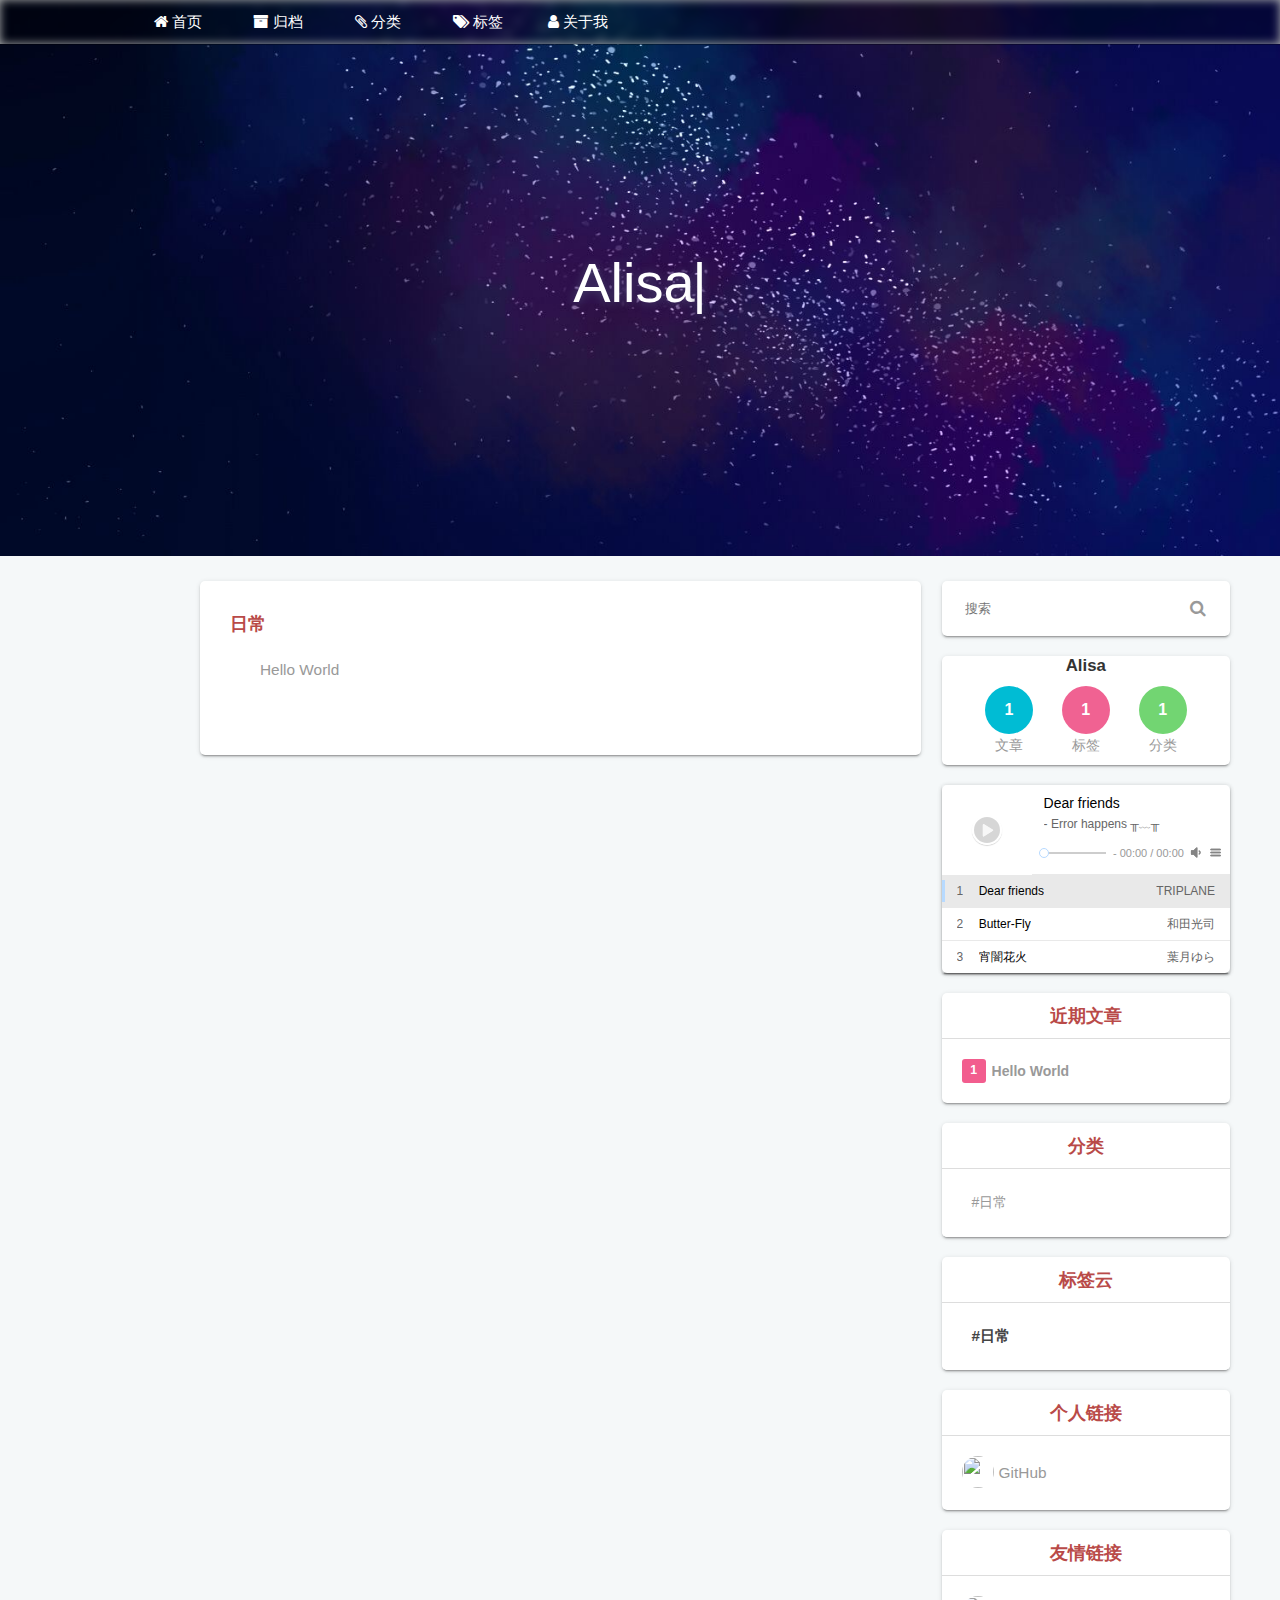
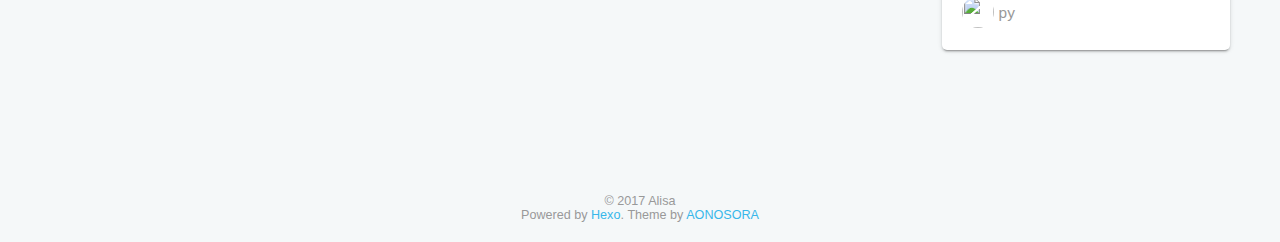
==== commit a9ea995f: "Site updated: 2018-03-01 19:03:31" ====
--- a/tags/日常/index.html
+++ b/tags/日常/index.html
@@ -278,23 +278,23 @@
     <div class="cube-boxs">
         
         
+        <div class="cube-box ">
+            <a href="/categories/日常/">#日常</a>
+        </div>
+        
+    </div>
+</div>
+
+
+
+<div class="cube-tagcloud cube-sidebar" id="cube-tagcloud">
+    <div class="title">
+        <a href="/tags">标签云</a>
+    </div>
+    <div class="cube-boxs">
+        
+        
         <div class="cube-box-bg ">
-            <a href="/categories/日常/">#日常</a>
-        </div>
-        
-    </div>
-</div>
-
-
-
-<div class="cube-tagcloud cube-sidebar" id="cube-tagcloud">
-    <div class="title">
-        <a href="/tags">标签云</a>
-    </div>
-    <div class="cube-boxs">
-        
-        
-        <div class="cube-box ">
             <a href="/tags/日常/">#日常</a>
         </div>
         
